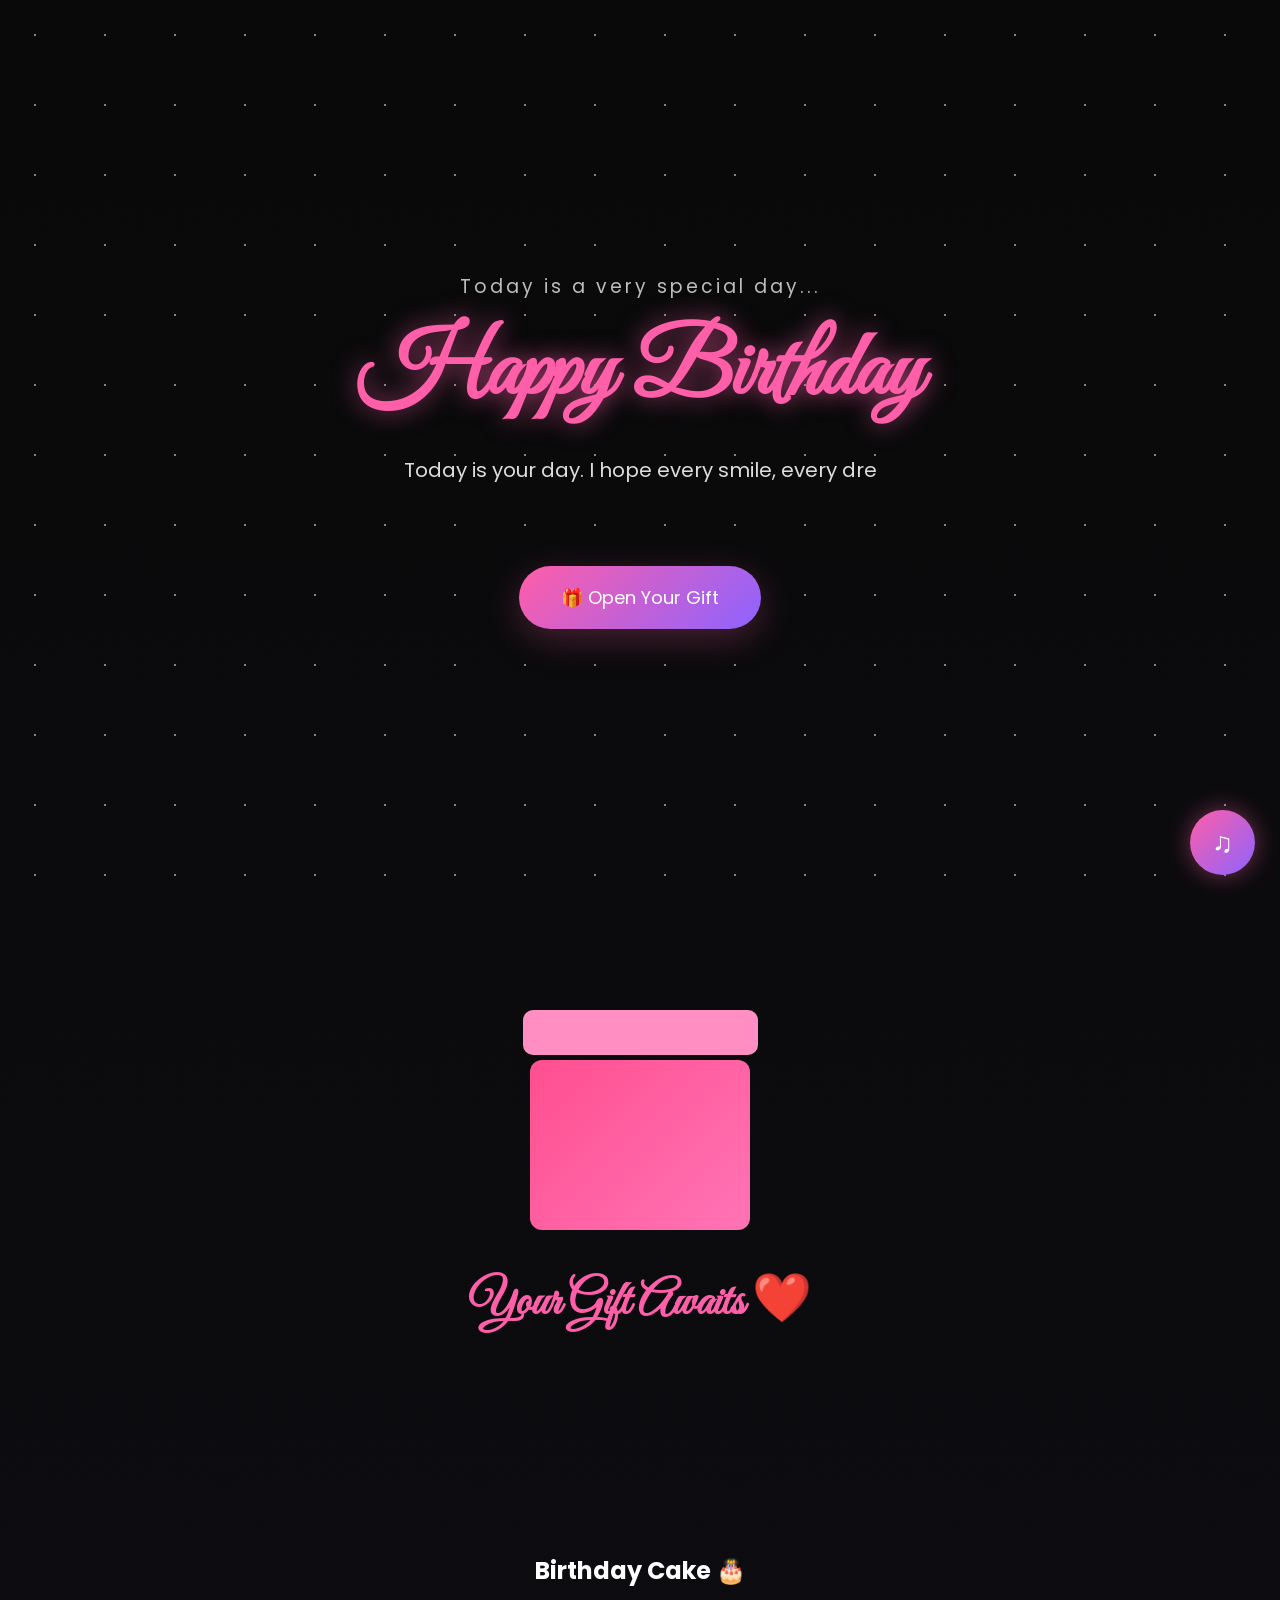
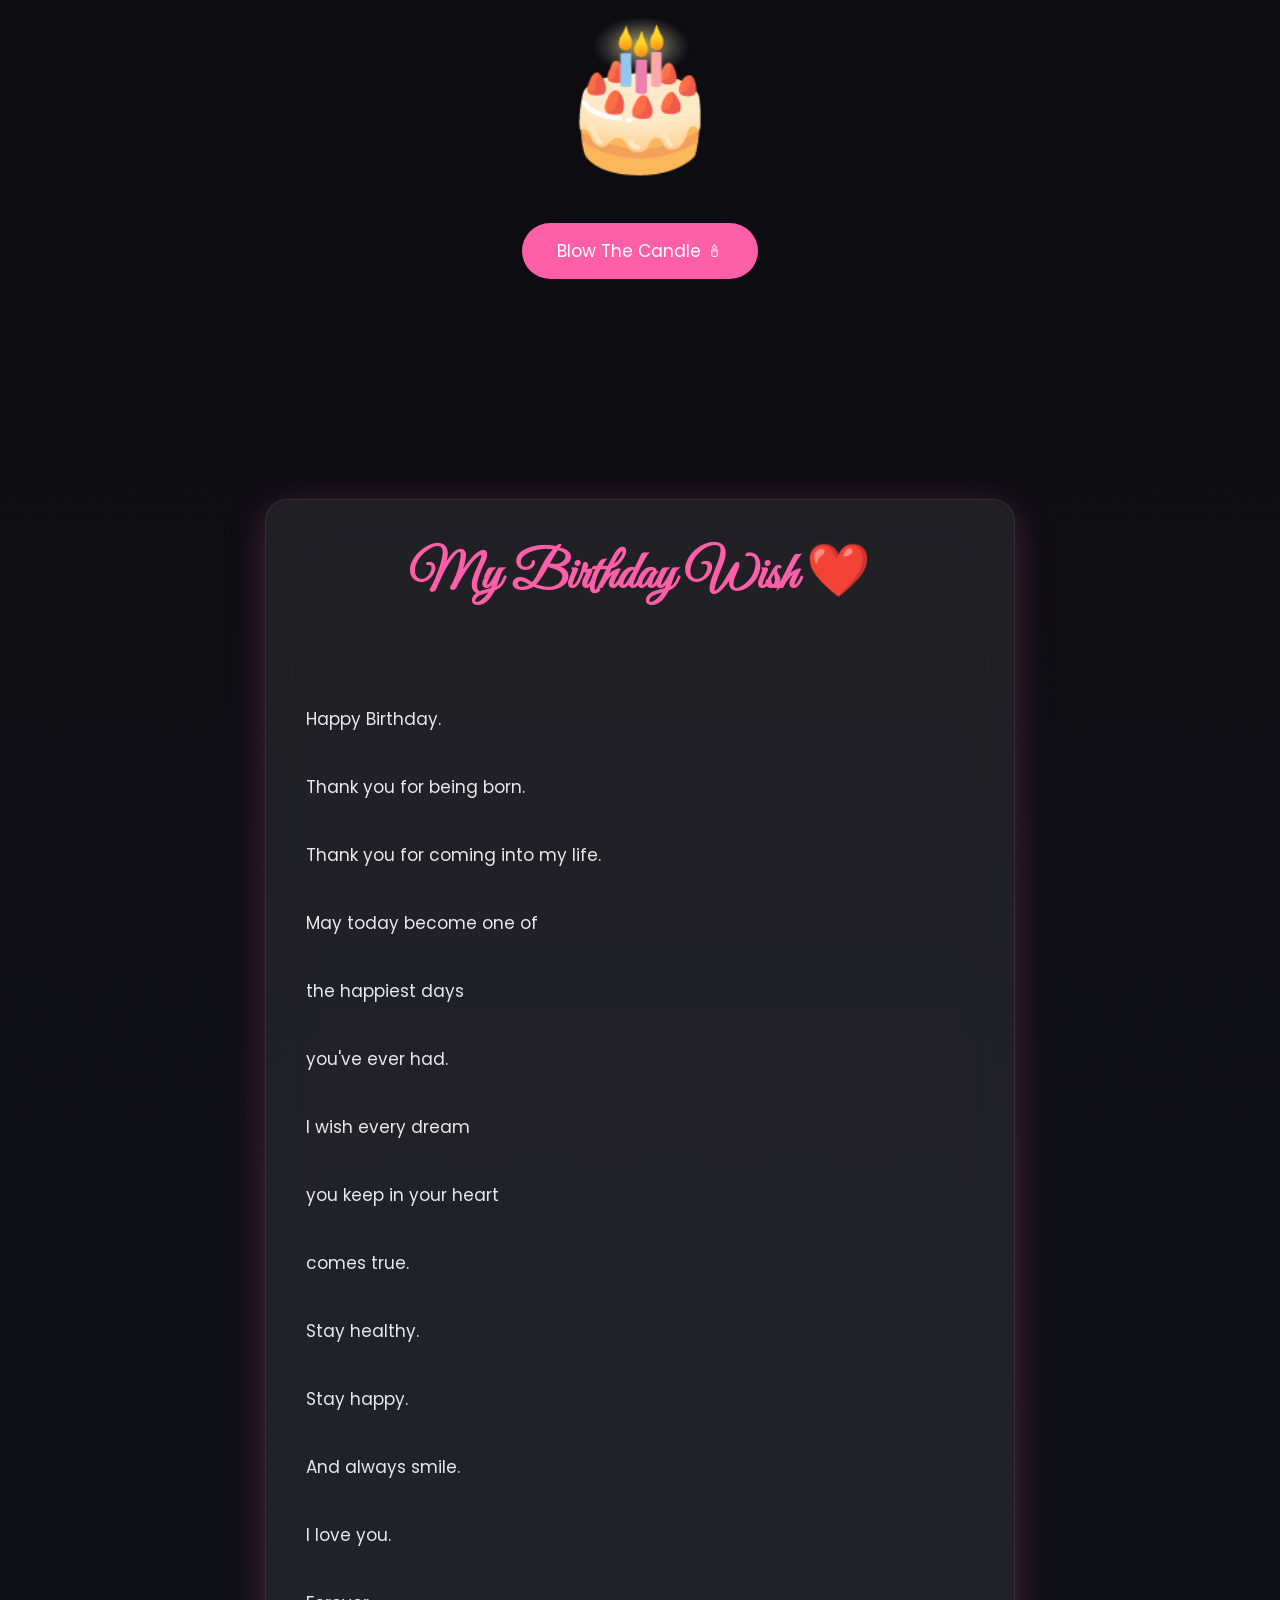
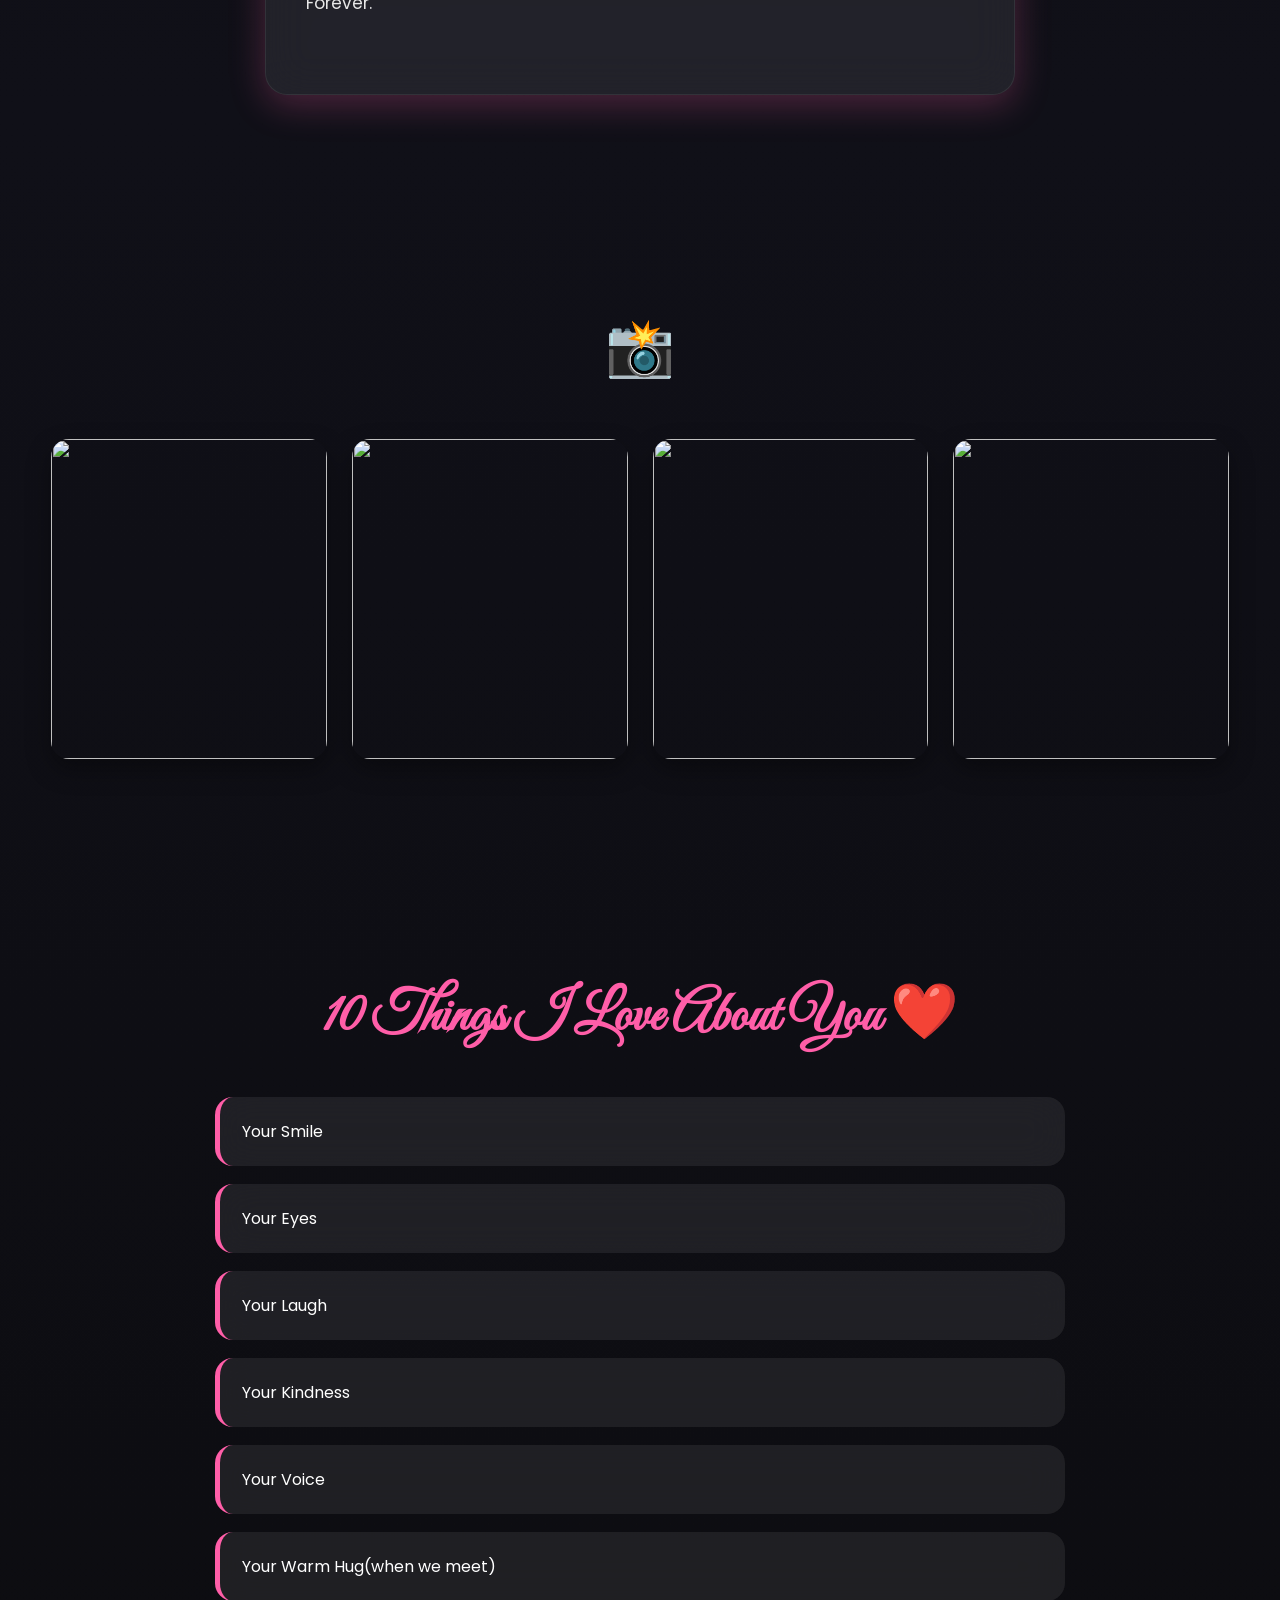
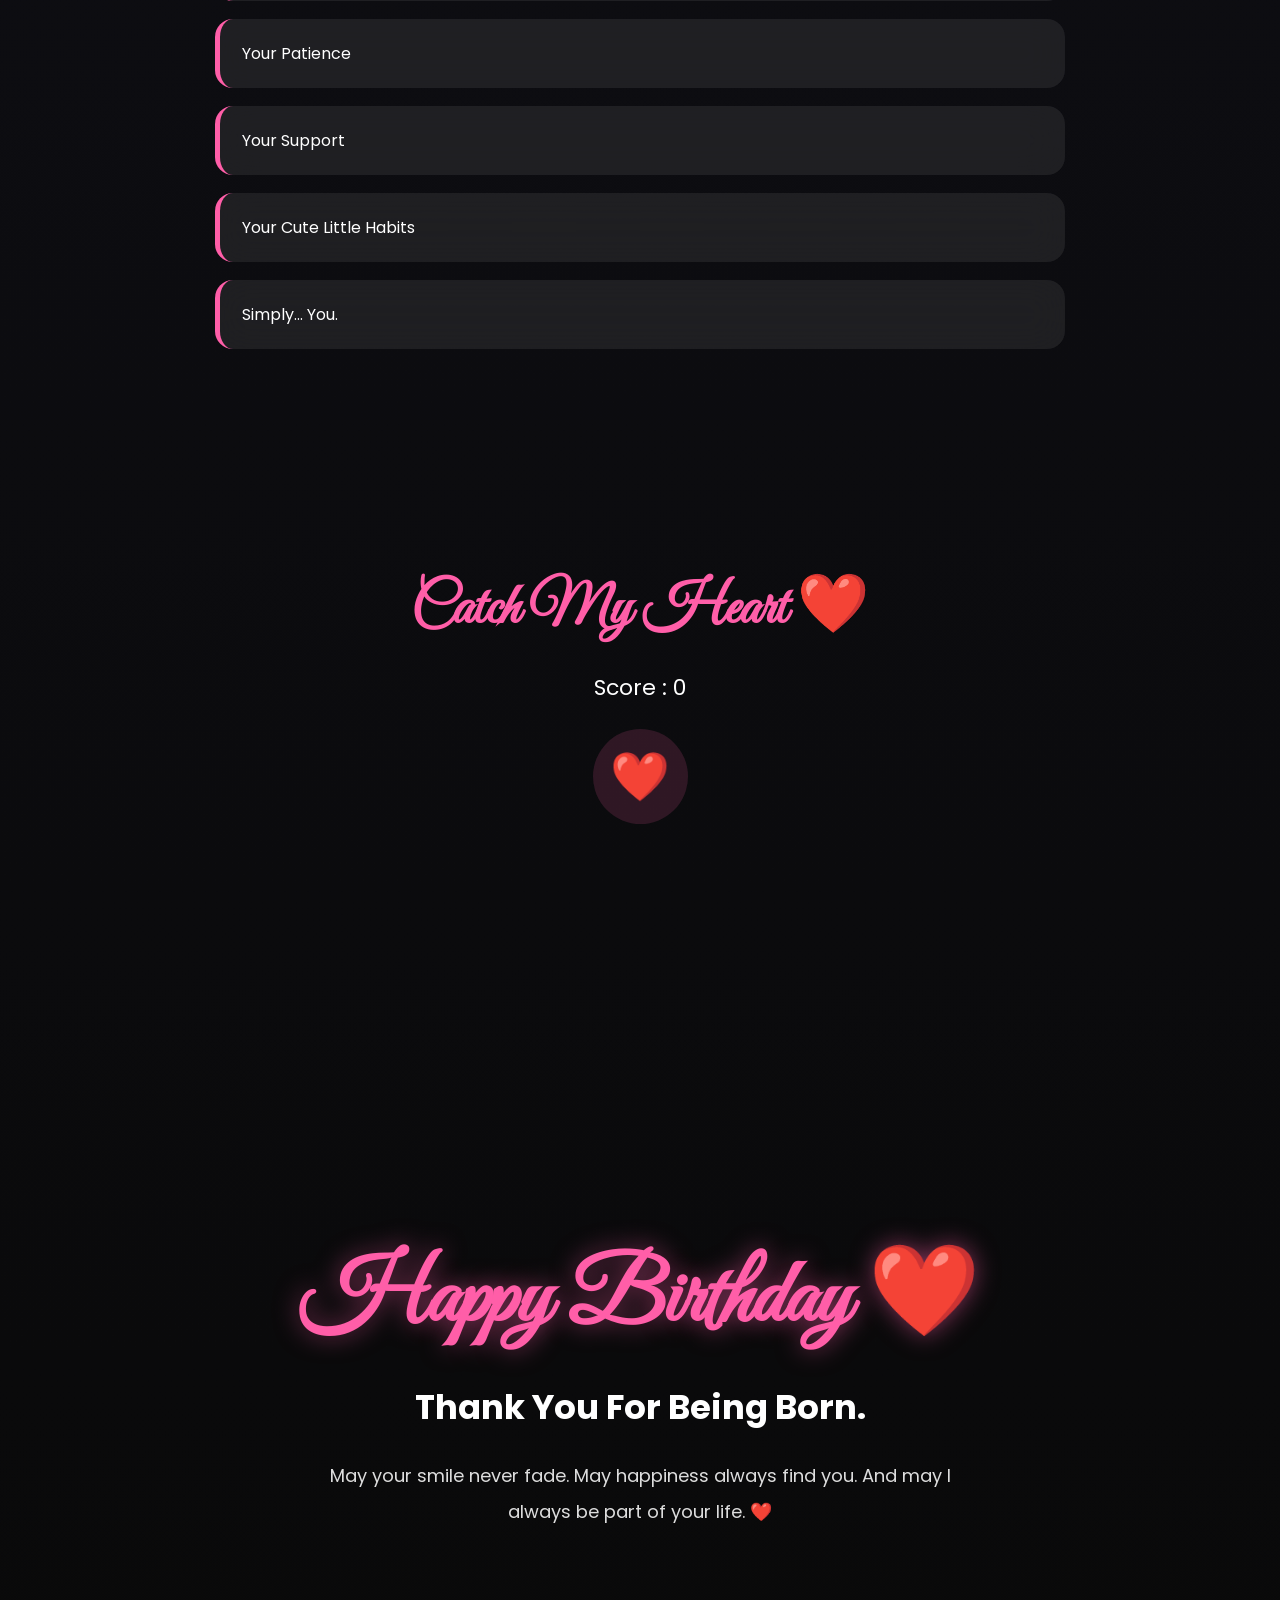
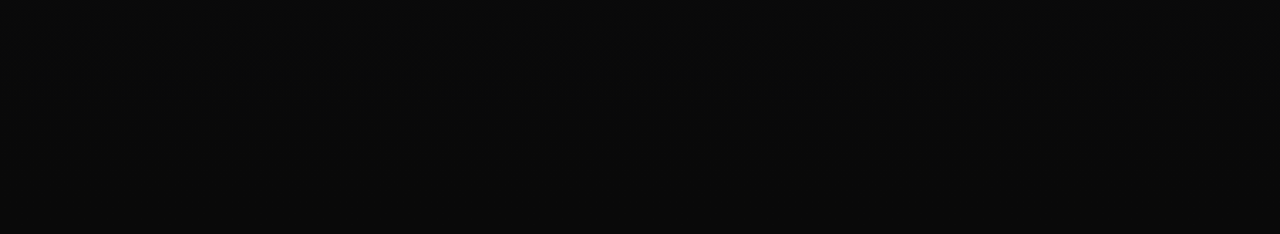
==== index.html @ 8f319706 "Rename index1.html to index.html" ====
<!DOCTYPE html>
<html lang="en">

<head>

<meta charset="UTF-8">

<meta name="viewport" content="width=device-width, initial-scale=1.0">

<title>Happy Birthday ❤️</title>

<link rel="stylesheet" href="style1.css">

<link rel="preconnect" href="https://fonts.googleapis.com">

<link rel="preconnect" href="https://fonts.gstatic.com" crossorigin>

<link href="https://fonts.googleapis.com/css2?family=Great+Vibes&family=Poppins:wght@300;400;500;600;700&display=swap" rel="stylesheet">

</head>

<body>



<!-- LOADER -->

<div id="loader">

<h1>Preparing Your Gift...</h1>

</div>



<!-- STARS -->

<div class="stars"></div>

<div class="shooting-stars"></div>

<div class="hearts"></div>



<!-- INTRO -->

<section class="intro">

<h3>Today is a very special day...</h3>

<h1 id="birthdayName">

Happy Birthday

</h1>

<p id="typing"></p>

<button id="giftBtn">

🎁 Open Your Gift

</button>

</section>



<!-- GIFT -->

<section class="gift fade">

<div class="giftBox">

<div class="lid"></div>

<div class="box"></div>

</div>

<h2>Your Gift Awaits ❤️</h2>

</section>



<!-- CAKE -->

<section class="cake fade">

<h2>Birthday Cake 🎂</h2>

<div class="cakeContainer">

<div id="cake">

🎂

</div>

<button id="blow">

Blow The Candle 🕯

</button>

</div>

</section>



<!-- LETTER -->

<section class="letter fade">

<div class="envelope">

<div class="paper">

<h2>My Birthday Wish ❤️</h2>

<p>

Happy Birthday.

Thank you for being born.

Thank you for coming into my life.

May today become one of

the happiest days

you've ever had.

I wish every dream

you keep in your heart

comes true.

Stay healthy.

Stay happy.

And always smile.

I love you.

Forever.

</p>

</div>

</div>

</section>



<!-- GALLERY -->

<section class="gallery fade">

<h2>📸</h2>

<div class="photos">

<img src="/IMG_20260522_112907_597.jpg">

<img src="/IMG_20260529_203345_180.jpg">

<img src="/IMG_20260615_002845_595.jpg">

<img src="/IMG_20260518_180059.jpg">


</div>

</section>



<!-- REASONS -->

<section class="reasons fade">

<h2>10 Things I Love About You ❤️</h2>

<ul>

<li>Your Smile</li>

<li>Your Eyes</li>

<li>Your Laugh</li>

<li>Your Kindness</li>

<li>Your Voice</li>

<li>Your Warm Hug(when we meet) </li>

<li>Your Patience</li>

<li>Your Support</li>

<li>Your Cute Little Habits</li>

<li>Simply... You.</li>

</ul>

</section>



<!-- GAME -->

<section class="game fade">

<h2>Catch My Heart ❤️</h2>

<p>

Score :

<span id="score">

0

</span>

</p>

<div id="heartGame">

❤️

</div>

</section>



<!-- FINAL -->

<section class="ending">

<h1>

Happy Birthday ❤️

</h1>

<h2>

Thank You For Being Born.

</h2>

<p>

May your smile

never fade.

May happiness

always find you.

And may I

always be

part of your life.

❤️

</p>

</section>



<button id="music">

♫

</button>



<audio id="bgm" loop>

<source src="/yung kai - blue (instrumental).mp3">

</audio>



<canvas id="confetti"></canvas>

<script src="script.js"></script>

</body>

</html>
---- style1.css ----
/* ===================================================
   HAPPY BIRTHDAY WEBSITE
   STYLE.CSS
   PART 1
=================================================== */

/* Google Font */

@import url('https://fonts.googleapis.com/css2?family=Great+Vibes&family=Poppins:wght@300;400;500;600;700&display=swap');


/* Reset */

*{

margin:0;

padding:0;

box-sizing:border-box;

scroll-behavior:smooth;

}


:root{

--bg:#090909;

--bg2:#121212;

--pink:#ff5ea8;

--purple:#8d63ff;

--white:#ffffff;

--text:#d6d6d6;

--glass:rgba(255,255,255,.08);

--shadow:0 10px 35px rgba(255,94,168,.25);

--radius:22px;

}


/* Body */

body{

font-family:"Poppins",sans-serif;

background:linear-gradient(

180deg,

#090909,

#101018,

#090909

);

color:white;

overflow-x:hidden;

}


/* Scroll */

::-webkit-scrollbar{

width:9px;

}

::-webkit-scrollbar-thumb{

background:var(--pink);

border-radius:20px;

}

::-webkit-scrollbar-track{

background:#111;

}


/* Loader */

#loader{

position:fixed;

inset:0;

background:black;

display:flex;

justify-content:center;

align-items:center;

z-index:99999;

transition:.8s;

}

#loader h1{

font-family:"Great Vibes";

font-size:58px;

color:var(--pink);

animation:pulse 1.5s infinite;

}


/* Stars */

.stars{

position:fixed;

inset:0;

z-index:-2;

background-image:

radial-gradient(white 1px,transparent 1px);

background-size:70px 70px;

opacity:.5;

animation:moveStars 40s linear infinite;

}


/* Floating Hearts */

.hearts{

position:fixed;

inset:0;

pointer-events:none;

overflow:hidden;

z-index:-1;

}

.hearts span{

position:absolute;

bottom:-50px;

color:rgba(255,94,168,.35);

animation:floatHeart linear forwards;

}


/* Section */

section{

width:min(1200px,92%);

margin:auto;

padding:110px 0;

}


/* Intro */

.intro{

height:100vh;

display:flex;

flex-direction:column;

justify-content:center;

align-items:center;

text-align:center;

}

.intro h3{

font-weight:400;

color:#bdbdbd;

letter-spacing:3px;

margin-bottom:15px;

}

.intro h1{

font-family:"Great Vibes";

font-size:92px;

color:var(--pink);

text-shadow:0 0 25px rgba(255,94,168,.6);

margin-bottom:20px;

}

#typing{

max-width:650px;

font-size:20px;

line-height:1.9;

min-height:70px;

color:#ddd;

}


/* Button */

button{

border:none;

cursor:pointer;

font-family:"Poppins";

transition:.35s;

}

#giftBtn{

margin-top:45px;

padding:18px 42px;

border-radius:999px;

font-size:18px;

background:linear-gradient(

135deg,

var(--pink),

var(--purple)

);

color:white;

box-shadow:var(--shadow);

}

#giftBtn:hover{

transform:translateY(-5px) scale(1.06);

box-shadow:

0 0 35px rgba(255,94,168,.5);

}


/* Gift */

.gift{

text-align:center;

}

.giftBox{

width:220px;

height:220px;

margin:auto;

position:relative;

animation:giftShake 3s infinite;

}

.box{

width:220px;

height:170px;

background:linear-gradient(

135deg,

#ff4f90,

#ff74b6

);

position:absolute;

bottom:0;

border-radius:12px;

}

.lid{

width:235px;

height:45px;

background:#ff8fc2;

position:absolute;

top:0;

left:-7px;

border-radius:10px;

}

.gift h2{

margin-top:40px;

font-family:"Great Vibes";

font-size:48px;

color:var(--pink);

}


/* Cake */

.cake{

text-align:center;

}

.cakeContainer{

display:flex;

flex-direction:column;

align-items:center;

gap:25px;

}

#cake{

font-size:140px;

animation:bounce 2s infinite;

}

#blow{

padding:15px 35px;

border-radius:50px;

background:var(--pink);

color:white;

font-size:17px;

}

#blow:hover{

transform:scale(1.05);

}


/* Letter */

.envelope{

max-width:750px;

margin:auto;

padding:40px;

border-radius:22px;

background:var(--glass);

backdrop-filter:blur(20px);

border:1px solid rgba(255,255,255,.08);

box-shadow:var(--shadow);

}

.paper h2{

text-align:center;

font-family:"Great Vibes";

font-size:52px;

margin-bottom:25px;

color:var(--pink);

}

.paper p{

white-space:pre-line;

line-height:2;

color:#e8e8e8;

font-size:17px;

}

 /* ===================================================
   STYLE.CSS
   PART 2
=================================================== */


/* ==========================
   Gallery
========================== */

.gallery{

text-align:center;

}

.gallery h2{

font-family:"Great Vibes";

font-size:56px;

margin-bottom:50px;

color:var(--pink);

}

.photos{

display:grid;

grid-template-columns:repeat(auto-fit,minmax(260px,1fr));

gap:25px;

}

.photos img{

width:100%;

height:320px;

object-fit:cover;

border-radius:18px;

cursor:pointer;

transition:.45s;

box-shadow:0 10px 25px rgba(0,0,0,.35);

}

.photos img:hover{

transform:scale(1.05);

box-shadow:0 0 35px rgba(255,94,168,.45);

}


/* ==========================
   Reasons
========================== */

.reasons h2{

font-family:"Great Vibes";

font-size:55px;

text-align:center;

margin-bottom:45px;

color:var(--pink);

}

.reasons ul{

list-style:none;

max-width:850px;

margin:auto;

display:grid;

gap:18px;

}

.reasons li{

padding:22px;

border-radius:18px;

background:var(--glass);

backdrop-filter:blur(18px);

border-left:5px solid var(--pink);

transition:.35s;

}

.reasons li:hover{

transform:translateX(10px);

box-shadow:0 0 25px rgba(255,94,168,.35);

}


/* ==========================
   Mini Game
========================== */

.game{

text-align:center;

}

.game h2{

font-family:"Great Vibes";

font-size:58px;

color:var(--pink);

margin-bottom:25px;

}

.game p{

font-size:22px;

margin-bottom:25px;

}

#heartGame{

width:95px;

height:95px;

margin:auto;

display:flex;

align-items:center;

justify-content:center;

font-size:48px;

border-radius:50%;

background:rgba(255,94,168,.15);

cursor:pointer;

transition:.35s;

animation:heartbeat 1.3s infinite;

}

#heartGame:hover{

transform:scale(1.15);

}


/* ==========================
   Ending
========================== */

.ending{

min-height:100vh;

display:flex;

flex-direction:column;

justify-content:center;

align-items:center;

text-align:center;

}

.ending h1{

font-family:"Great Vibes";

font-size:90px;

color:var(--pink);

margin-bottom:25px;

text-shadow:0 0 25px rgba(255,94,168,.5);

}

.ending h2{

font-size:34px;

margin-bottom:25px;

}

.ending p{

max-width:650px;

line-height:2;

color:#ddd;

font-size:18px;

}


/* ==========================
   Music Button
========================== */

#music{

position:fixed;

right:25px;

bottom:25px;

width:65px;

height:65px;

border-radius:50%;

background:linear-gradient(

135deg,

var(--pink),

var(--purple)

);

color:white;

font-size:28px;

box-shadow:0 0 25px rgba(255,94,168,.45);

z-index:999;

}

#music:hover{

transform:rotate(180deg) scale(1.1);

}


/* ==========================
   Fade
========================== */

.fade{

opacity:0;

transform:translateY(80px);

transition:1s;

}

.fade.show{

opacity:1;

transform:translateY(0);

}


/* ==========================
   Shooting Stars
========================== */

.shooting-stars{

position:fixed;

inset:0;

overflow:hidden;

pointer-events:none;

z-index:-1;

}


/* ==========================
   Canvas
========================== */

#confetti{

position:fixed;

inset:0;

pointer-events:none;

z-index:9999;

}


/* ==========================
   Pulse
========================== */

@keyframes pulse{

0%{

transform:scale(1);

}

50%{

transform:scale(1.08);

}

100%{

transform:scale(1);

}

}


/* ==========================
   Floating Heart
========================== */

@keyframes floatHeart{

0%{

transform:translateY(120vh) scale(.6);

opacity:0;

}

20%{

opacity:1;

}

100%{

transform:translateY(-120vh) scale(1.4);

opacity:0;

}

}


/* ==========================
   Heart Beat
========================== */

@keyframes heartbeat{

0%{

transform:scale(1);

}

20%{

transform:scale(1.2);

}

40%{

transform:scale(.95);

}

60%{

transform:scale(1.2);

}

100%{

transform:scale(1);

}

}


/* ==========================
   Gift Shake
========================== */

@keyframes giftShake{

0%{

transform:rotate(0deg);

}

20%{

transform:rotate(4deg);

}

40%{

transform:rotate(-4deg);

}

60%{

transform:rotate(3deg);

}

80%{

transform:rotate(-3deg);

}

100%{

transform:rotate(0deg);

}

}


/* ==========================
   Cake Bounce
========================== */

@keyframes bounce{

0%{

transform:translateY(0);

}

50%{

transform:translateY(-15px);

}

100%{

transform:translateY(0);

}

}


 /* ==========================
   Move Stars
========================== */

@keyframes moveStars{

    from{
        background-position:0 0;
    }

    to{
        background-position:0 800px;
    }

}

/* ==========================
   Hover Glow
========================== */

button:hover,
.photos img:hover,
#heartGame:hover,
.giftBox:hover{

filter:brightness(1.05);

}


/* ==========================
   Fade Transition
========================== */

section{

transition:1s ease;

}


/* ==========================
   Balloon Decoration
========================== */

.balloon{

position:absolute;

width:60px;

height:80px;

border-radius:50%;

animation:balloonFloat linear infinite;

opacity:.85;

}

.balloon::after{

content:"";

position:absolute;

width:2px;

height:80px;

background:white;

left:50%;

top:80px;

transform:translateX(-50%);

}

.red{

background:#ff5e8a;

}

.blue{

background:#6bbdff;

}

.yellow{

background:#ffd166;

}

.purple{

background:#a56eff;

}


/* ==========================
   Fireworks Background
========================== */

.firework{

position:absolute;

width:6px;

height:6px;

border-radius:50%;

background:white;

animation:explode 1s ease-out forwards;

}


/* ==========================
   Animation
========================== */

@keyframes balloonFloat{

0%{

transform:translateY(120vh);

opacity:0;

}

10%{

opacity:1;

}

100%{

transform:translateY(-130vh);

opacity:0;

}

}


@keyframes explode{

0%{

transform:scale(.2);

opacity:1;

}

100%{

transform:scale(20);

opacity:0;

}

}


/* ==========================
   Responsive
========================== */

@media(max-width:992px){

.intro h1{

font-size:70px;

}

.gallery h2,
.reasons h2,
.game h2{

font-size:48px;

}

.photos{

grid-template-columns:repeat(2,1fr);

}

.photos img{

height:250px;

}

.ending h1{

font-size:65px;

}

}


@media(max-width:768px){

section{

padding:90px 0;

}

.intro{

padding:25px;

}

.intro h1{

font-size:52px;

}

.intro h3{

font-size:15px;

}

#typing{

font-size:16px;

}

.giftBox{

transform:scale(.9);

}

.photos{

grid-template-columns:1fr;

}

.photos img{

height:260px;

}

.envelope{

padding:25px;

}

.paper h2{

font-size:42px;

}

.paper p{

font-size:15px;

line-height:1.9;

}

.reasons li{

padding:18px;

}

.ending h1{

font-size:48px;

}

.ending h2{

font-size:24px;

}

.ending p{

font-size:16px;

}

#music{

width:55px;

height:55px;

font-size:22px;

right:15px;

bottom:15px;

}

}


@media(max-width:480px){

.intro h1{

font-size:42px;

}

#giftBtn{

width:100%;

padding:16px;

}

.gift h2{

font-size:36px;

}

.gallery h2,

.reasons h2,

.game h2{

font-size:38px;

}

#cake{

font-size:100px;

}

#heartGame{

width:75px;

height:75px;

font-size:38px;

}

}


/* ==========================
   Selection
========================== */

::selection{

background:var(--pink);

color:white;

}


/* ==========================
   Smooth Image Loading
========================== */

img{

display:block;

max-width:100%;

}


/* ==========================
   END OF STYLE.CSS ❤️
========================== */
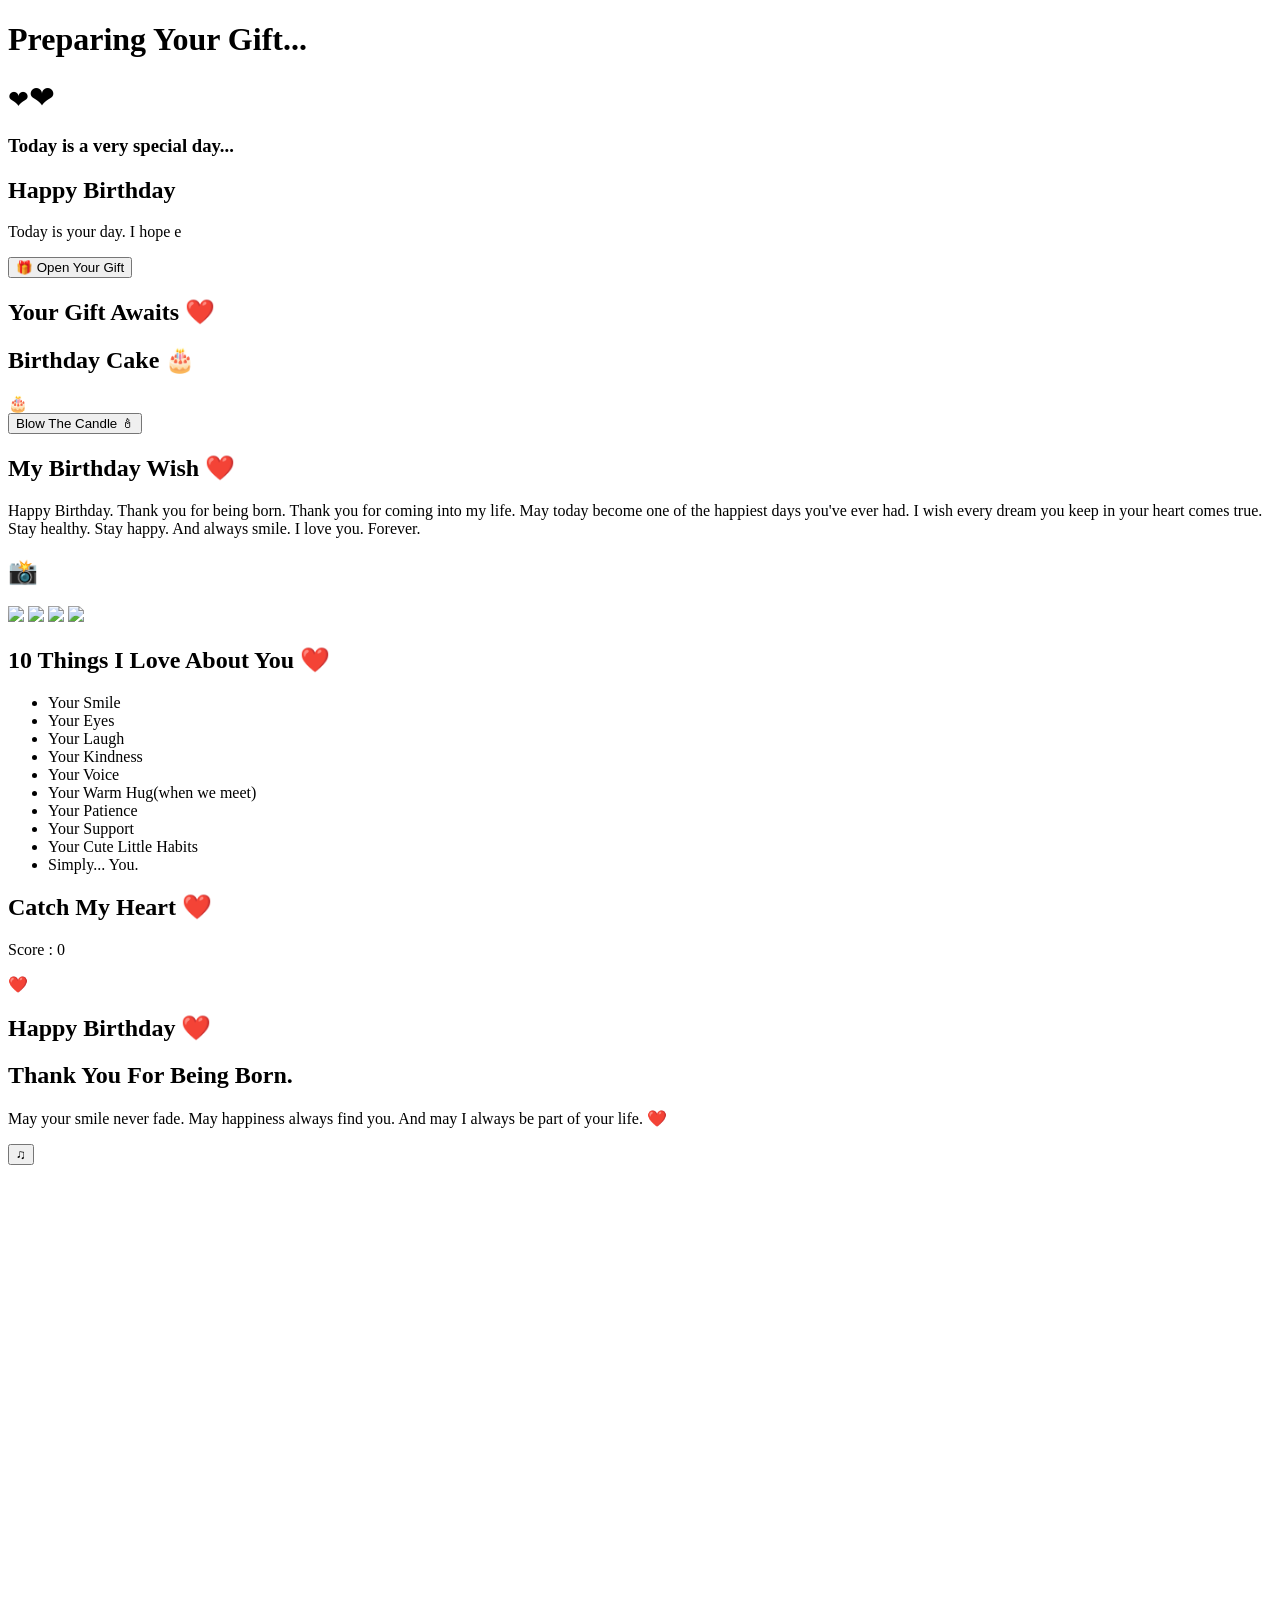
==== commit 71b563e2: "Update index.html" ====
--- a/index.html
+++ b/index.html
@@ -9,7 +9,7 @@
 
 <title>Happy Birthday ❤️</title>
 
-<link rel="stylesheet" href="style1.css">
+<link rel="stylesheet" href="style.css">
 
 <link rel="preconnect" href="https://fonts.googleapis.com">
 
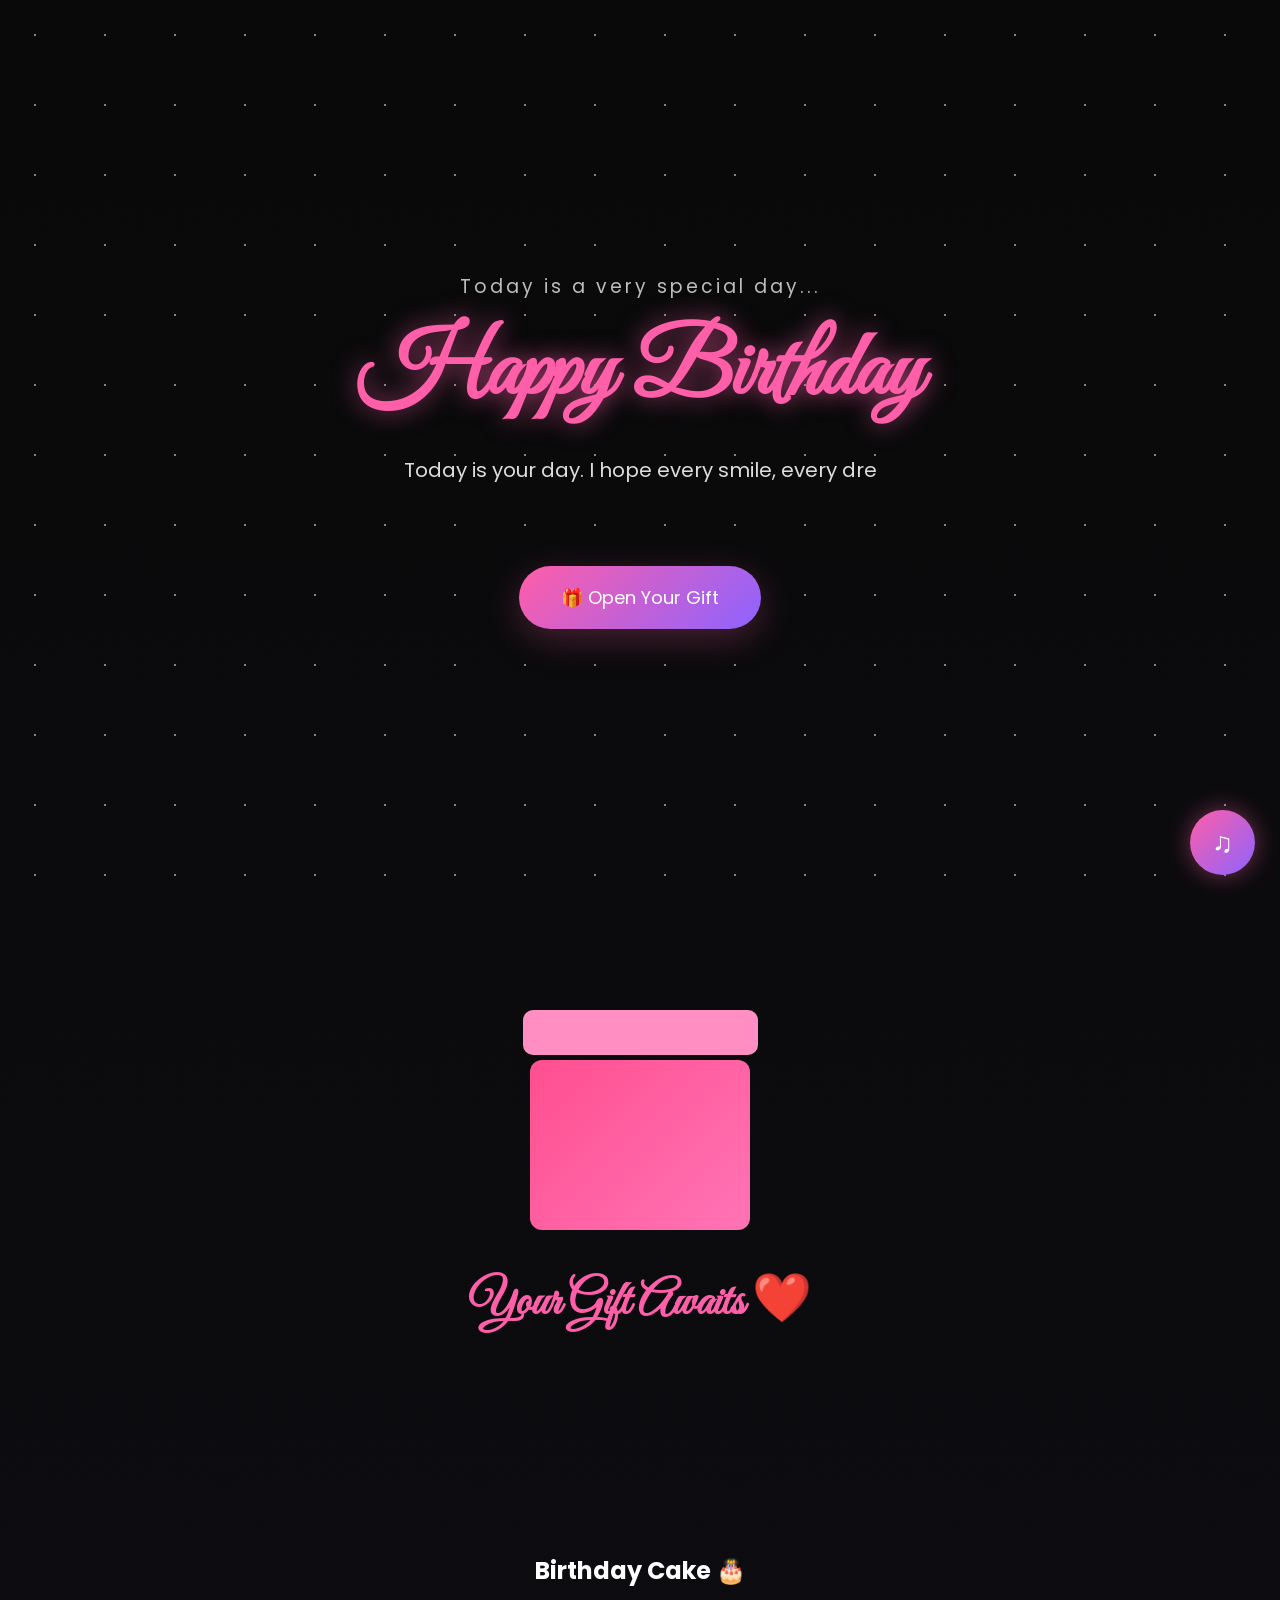
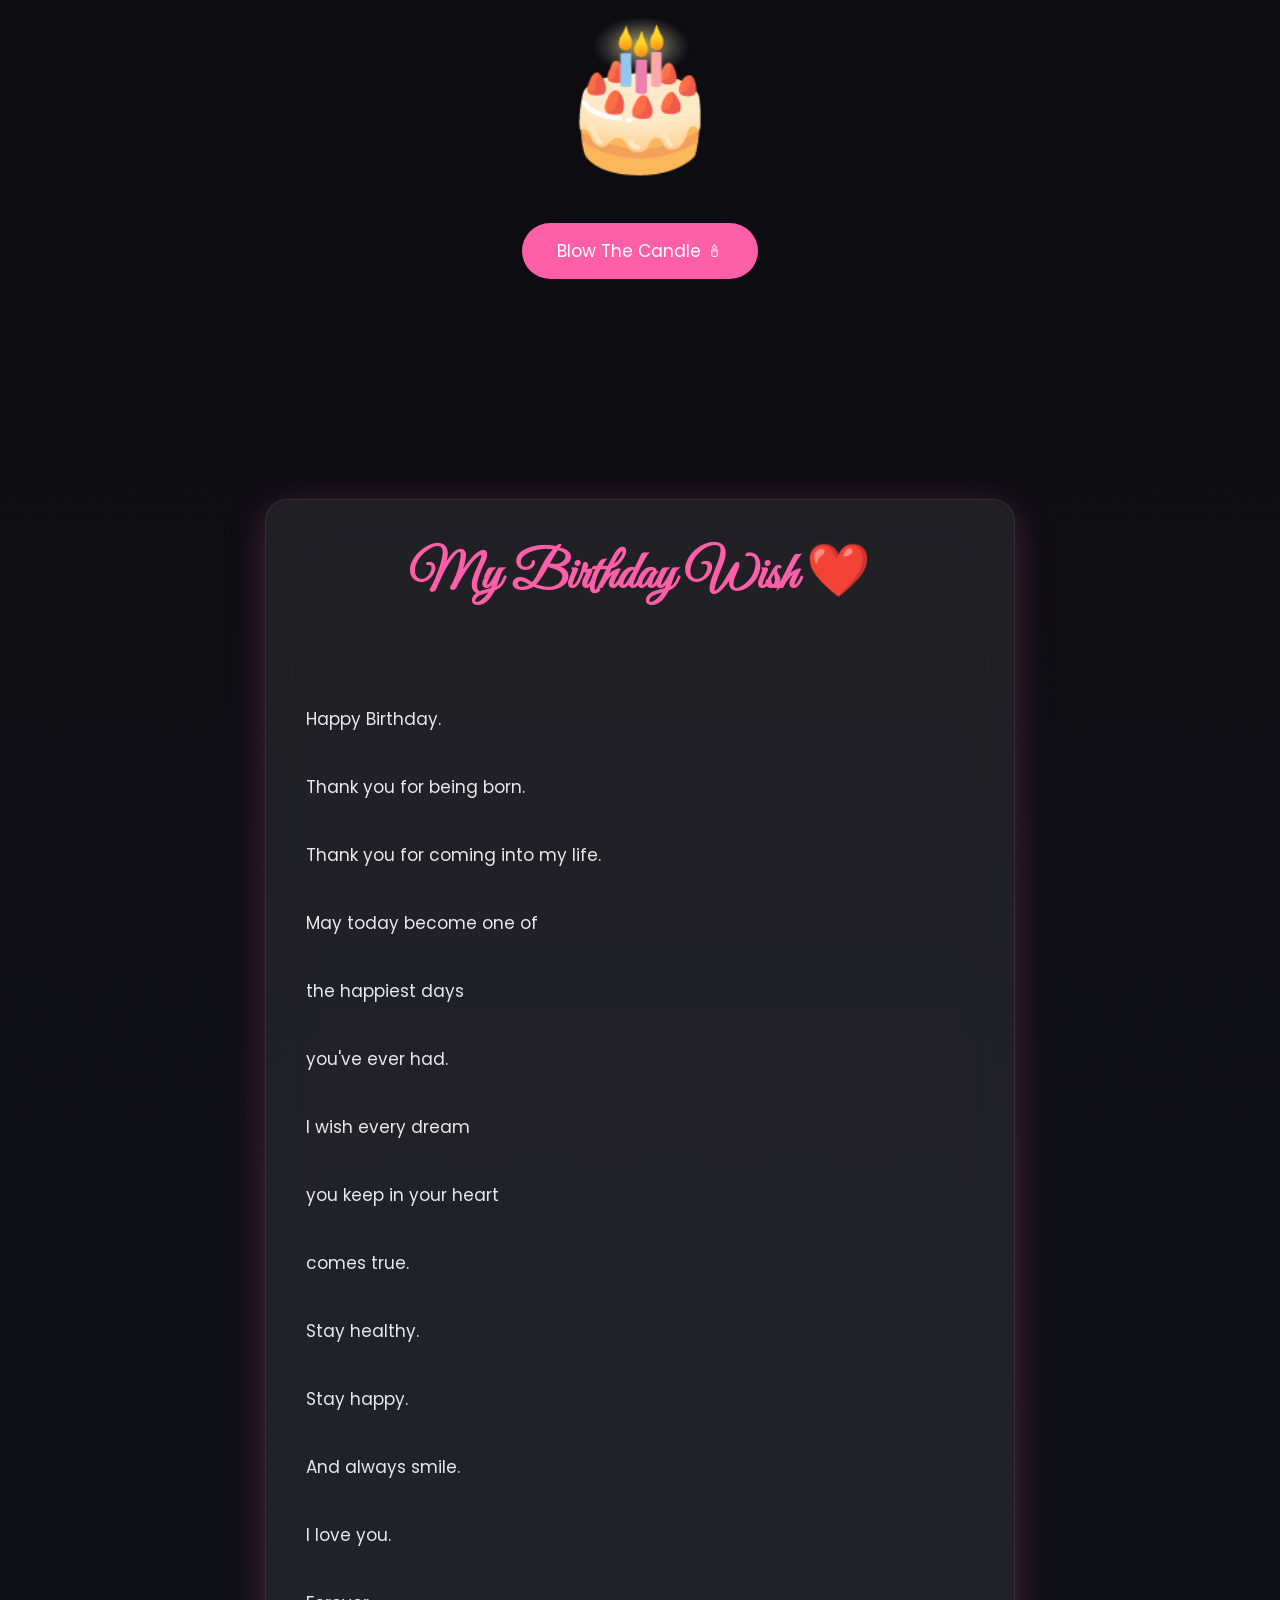
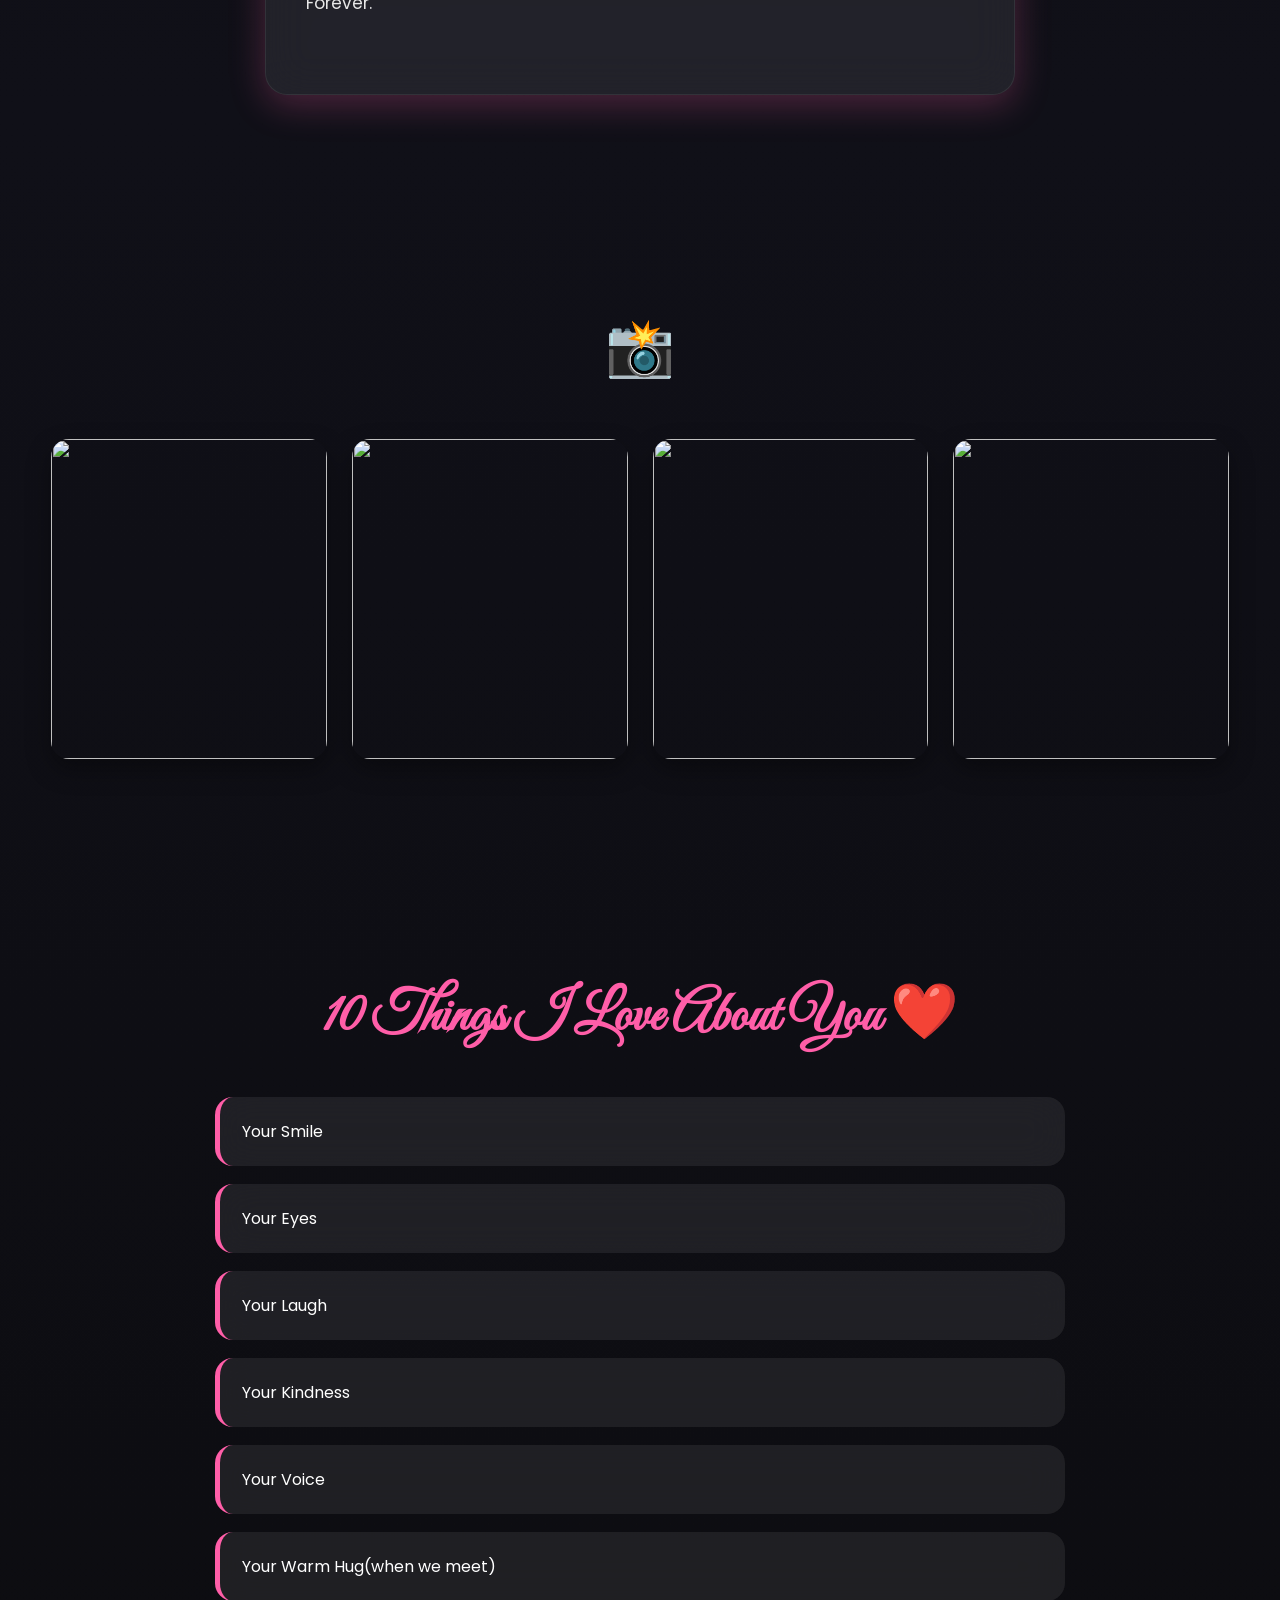
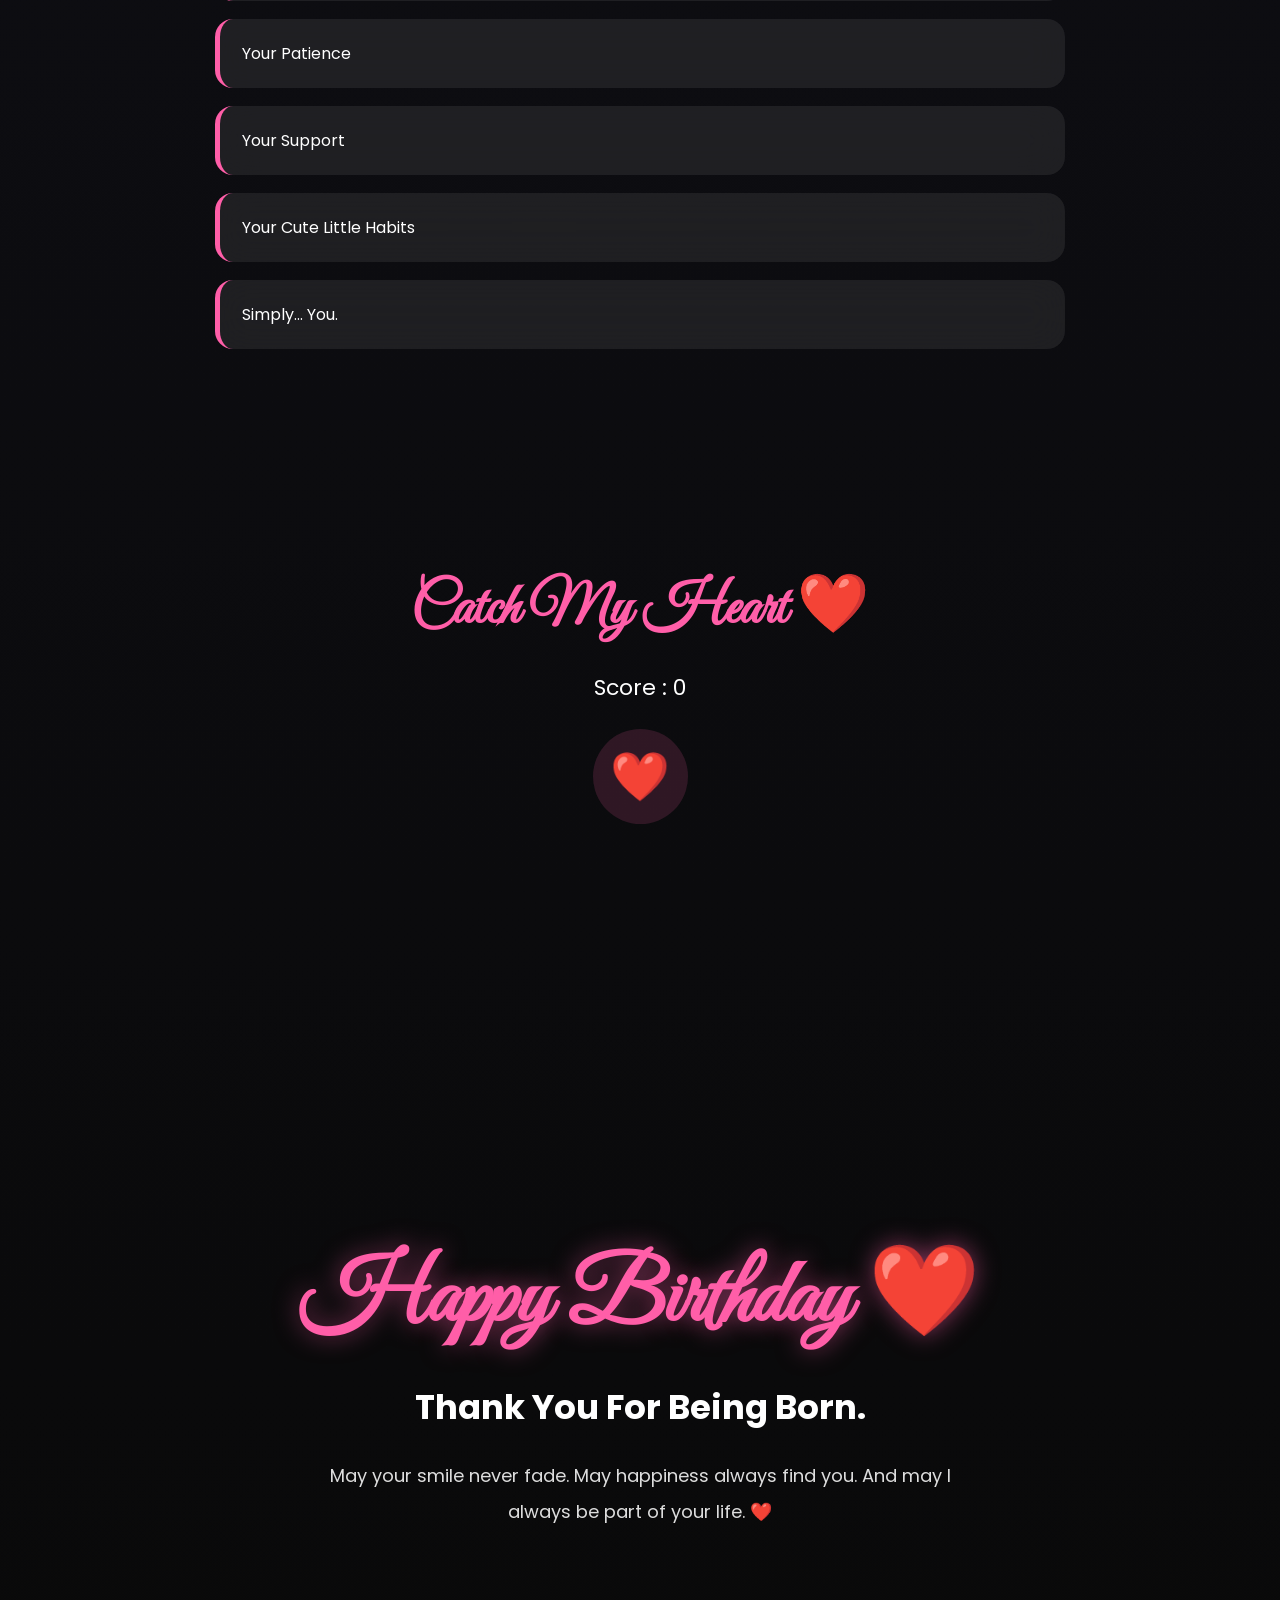
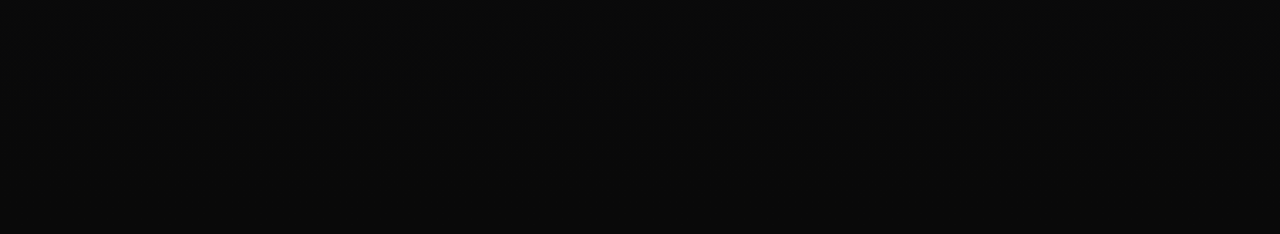
==== commit b9be4b42: "Update index.html" ====
--- a/index.html
+++ b/index.html
@@ -169,13 +169,13 @@
 
 <div class="photos">
 
-<img src="/IMG_20260522_112907_597.jpg">
-
-<img src="/IMG_20260529_203345_180.jpg">
-
-<img src="/IMG_20260615_002845_595.jpg">
-
-<img src="/IMG_20260518_180059.jpg">
+<img src="IMG_20260522_112907_597.jpg">
+
+<img src="IMG_20260529_203345_180.jpg">
+
+<img src="IMG_20260615_002845_595.jpg">
+
+<img src="IMG_20260518_180059.jpg">
 
 
 </div>
--- a/style.css
+++ b/style.css
@@ -0,0 +1,1407 @@
+/* ===================================================
+   HAPPY BIRTHDAY WEBSITE
+   STYLE.CSS
+   PART 1
+=================================================== */
+
+/* Google Font */
+
+@import url('https://fonts.googleapis.com/css2?family=Great+Vibes&family=Poppins:wght@300;400;500;600;700&display=swap');
+
+
+/* Reset */
+
+*{
+
+margin:0;
+
+padding:0;
+
+box-sizing:border-box;
+
+scroll-behavior:smooth;
+
+}
+
+
+:root{
+
+--bg:#090909;
+
+--bg2:#121212;
+
+--pink:#ff5ea8;
+
+--purple:#8d63ff;
+
+--white:#ffffff;
+
+--text:#d6d6d6;
+
+--glass:rgba(255,255,255,.08);
+
+--shadow:0 10px 35px rgba(255,94,168,.25);
+
+--radius:22px;
+
+}
+
+
+/* Body */
+
+body{
+
+font-family:"Poppins",sans-serif;
+
+background:linear-gradient(
+
+180deg,
+
+#090909,
+
+#101018,
+
+#090909
+
+);
+
+color:white;
+
+overflow-x:hidden;
+
+}
+
+
+/* Scroll */
+
+::-webkit-scrollbar{
+
+width:9px;
+
+}
+
+::-webkit-scrollbar-thumb{
+
+background:var(--pink);
+
+border-radius:20px;
+
+}
+
+::-webkit-scrollbar-track{
+
+background:#111;
+
+}
+
+
+/* Loader */
+
+#loader{
+
+position:fixed;
+
+inset:0;
+
+background:black;
+
+display:flex;
+
+justify-content:center;
+
+align-items:center;
+
+z-index:99999;
+
+transition:.8s;
+
+}
+
+#loader h1{
+
+font-family:"Great Vibes";
+
+font-size:58px;
+
+color:var(--pink);
+
+animation:pulse 1.5s infinite;
+
+}
+
+
+/* Stars */
+
+.stars{
+
+position:fixed;
+
+inset:0;
+
+z-index:-2;
+
+background-image:
+
+radial-gradient(white 1px,transparent 1px);
+
+background-size:70px 70px;
+
+opacity:.5;
+
+animation:moveStars 40s linear infinite;
+
+}
+
+
+/* Floating Hearts */
+
+.hearts{
+
+position:fixed;
+
+inset:0;
+
+pointer-events:none;
+
+overflow:hidden;
+
+z-index:-1;
+
+}
+
+.hearts span{
+
+position:absolute;
+
+bottom:-50px;
+
+color:rgba(255,94,168,.35);
+
+animation:floatHeart linear forwards;
+
+}
+
+
+/* Section */
+
+section{
+
+width:min(1200px,92%);
+
+margin:auto;
+
+padding:110px 0;
+
+}
+
+
+/* Intro */
+
+.intro{
+
+height:100vh;
+
+display:flex;
+
+flex-direction:column;
+
+justify-content:center;
+
+align-items:center;
+
+text-align:center;
+
+}
+
+.intro h3{
+
+font-weight:400;
+
+color:#bdbdbd;
+
+letter-spacing:3px;
+
+margin-bottom:15px;
+
+}
+
+.intro h1{
+
+font-family:"Great Vibes";
+
+font-size:92px;
+
+color:var(--pink);
+
+text-shadow:0 0 25px rgba(255,94,168,.6);
+
+margin-bottom:20px;
+
+}
+
+#typing{
+
+max-width:650px;
+
+font-size:20px;
+
+line-height:1.9;
+
+min-height:70px;
+
+color:#ddd;
+
+}
+
+
+/* Button */
+
+button{
+
+border:none;
+
+cursor:pointer;
+
+font-family:"Poppins";
+
+transition:.35s;
+
+}
+
+#giftBtn{
+
+margin-top:45px;
+
+padding:18px 42px;
+
+border-radius:999px;
+
+font-size:18px;
+
+background:linear-gradient(
+
+135deg,
+
+var(--pink),
+
+var(--purple)
+
+);
+
+color:white;
+
+box-shadow:var(--shadow);
+
+}
+
+#giftBtn:hover{
+
+transform:translateY(-5px) scale(1.06);
+
+box-shadow:
+
+0 0 35px rgba(255,94,168,.5);
+
+}
+
+
+/* Gift */
+
+.gift{
+
+text-align:center;
+
+}
+
+.giftBox{
+
+width:220px;
+
+height:220px;
+
+margin:auto;
+
+position:relative;
+
+animation:giftShake 3s infinite;
+
+}
+
+.box{
+
+width:220px;
+
+height:170px;
+
+background:linear-gradient(
+
+135deg,
+
+#ff4f90,
+
+#ff74b6
+
+);
+
+position:absolute;
+
+bottom:0;
+
+border-radius:12px;
+
+}
+
+.lid{
+
+width:235px;
+
+height:45px;
+
+background:#ff8fc2;
+
+position:absolute;
+
+top:0;
+
+left:-7px;
+
+border-radius:10px;
+
+}
+
+.gift h2{
+
+margin-top:40px;
+
+font-family:"Great Vibes";
+
+font-size:48px;
+
+color:var(--pink);
+
+}
+
+
+/* Cake */
+
+.cake{
+
+text-align:center;
+
+}
+
+.cakeContainer{
+
+display:flex;
+
+flex-direction:column;
+
+align-items:center;
+
+gap:25px;
+
+}
+
+#cake{
+
+font-size:140px;
+
+animation:bounce 2s infinite;
+
+}
+
+#blow{
+
+padding:15px 35px;
+
+border-radius:50px;
+
+background:var(--pink);
+
+color:white;
+
+font-size:17px;
+
+}
+
+#blow:hover{
+
+transform:scale(1.05);
+
+}
+
+
+/* Letter */
+
+.envelope{
+
+max-width:750px;
+
+margin:auto;
+
+padding:40px;
+
+border-radius:22px;
+
+background:var(--glass);
+
+backdrop-filter:blur(20px);
+
+border:1px solid rgba(255,255,255,.08);
+
+box-shadow:var(--shadow);
+
+}
+
+.paper h2{
+
+text-align:center;
+
+font-family:"Great Vibes";
+
+font-size:52px;
+
+margin-bottom:25px;
+
+color:var(--pink);
+
+}
+
+.paper p{
+
+white-space:pre-line;
+
+line-height:2;
+
+color:#e8e8e8;
+
+font-size:17px;
+
+}
+
+ /* ===================================================
+   STYLE.CSS
+   PART 2
+=================================================== */
+
+
+/* ==========================
+   Gallery
+========================== */
+
+.gallery{
+
+text-align:center;
+
+}
+
+.gallery h2{
+
+font-family:"Great Vibes";
+
+font-size:56px;
+
+margin-bottom:50px;
+
+color:var(--pink);
+
+}
+
+.photos{
+
+display:grid;
+
+grid-template-columns:repeat(auto-fit,minmax(260px,1fr));
+
+gap:25px;
+
+}
+
+.photos img{
+
+width:100%;
+
+height:320px;
+
+object-fit:cover;
+
+border-radius:18px;
+
+cursor:pointer;
+
+transition:.45s;
+
+box-shadow:0 10px 25px rgba(0,0,0,.35);
+
+}
+
+.photos img:hover{
+
+transform:scale(1.05);
+
+box-shadow:0 0 35px rgba(255,94,168,.45);
+
+}
+
+
+/* ==========================
+   Reasons
+========================== */
+
+.reasons h2{
+
+font-family:"Great Vibes";
+
+font-size:55px;
+
+text-align:center;
+
+margin-bottom:45px;
+
+color:var(--pink);
+
+}
+
+.reasons ul{
+
+list-style:none;
+
+max-width:850px;
+
+margin:auto;
+
+display:grid;
+
+gap:18px;
+
+}
+
+.reasons li{
+
+padding:22px;
+
+border-radius:18px;
+
+background:var(--glass);
+
+backdrop-filter:blur(18px);
+
+border-left:5px solid var(--pink);
+
+transition:.35s;
+
+}
+
+.reasons li:hover{
+
+transform:translateX(10px);
+
+box-shadow:0 0 25px rgba(255,94,168,.35);
+
+}
+
+
+/* ==========================
+   Mini Game
+========================== */
+
+.game{
+
+text-align:center;
+
+}
+
+.game h2{
+
+font-family:"Great Vibes";
+
+font-size:58px;
+
+color:var(--pink);
+
+margin-bottom:25px;
+
+}
+
+.game p{
+
+font-size:22px;
+
+margin-bottom:25px;
+
+}
+
+#heartGame{
+
+width:95px;
+
+height:95px;
+
+margin:auto;
+
+display:flex;
+
+align-items:center;
+
+justify-content:center;
+
+font-size:48px;
+
+border-radius:50%;
+
+background:rgba(255,94,168,.15);
+
+cursor:pointer;
+
+transition:.35s;
+
+animation:heartbeat 1.3s infinite;
+
+}
+
+#heartGame:hover{
+
+transform:scale(1.15);
+
+}
+
+
+/* ==========================
+   Ending
+========================== */
+
+.ending{
+
+min-height:100vh;
+
+display:flex;
+
+flex-direction:column;
+
+justify-content:center;
+
+align-items:center;
+
+text-align:center;
+
+}
+
+.ending h1{
+
+font-family:"Great Vibes";
+
+font-size:90px;
+
+color:var(--pink);
+
+margin-bottom:25px;
+
+text-shadow:0 0 25px rgba(255,94,168,.5);
+
+}
+
+.ending h2{
+
+font-size:34px;
+
+margin-bottom:25px;
+
+}
+
+.ending p{
+
+max-width:650px;
+
+line-height:2;
+
+color:#ddd;
+
+font-size:18px;
+
+}
+
+
+/* ==========================
+   Music Button
+========================== */
+
+#music{
+
+position:fixed;
+
+right:25px;
+
+bottom:25px;
+
+width:65px;
+
+height:65px;
+
+border-radius:50%;
+
+background:linear-gradient(
+
+135deg,
+
+var(--pink),
+
+var(--purple)
+
+);
+
+color:white;
+
+font-size:28px;
+
+box-shadow:0 0 25px rgba(255,94,168,.45);
+
+z-index:999;
+
+}
+
+#music:hover{
+
+transform:rotate(180deg) scale(1.1);
+
+}
+
+
+/* ==========================
+   Fade
+========================== */
+
+.fade{
+
+opacity:0;
+
+transform:translateY(80px);
+
+transition:1s;
+
+}
+
+.fade.show{
+
+opacity:1;
+
+transform:translateY(0);
+
+}
+
+
+/* ==========================
+   Shooting Stars
+========================== */
+
+.shooting-stars{
+
+position:fixed;
+
+inset:0;
+
+overflow:hidden;
+
+pointer-events:none;
+
+z-index:-1;
+
+}
+
+
+/* ==========================
+   Canvas
+========================== */
+
+#confetti{
+
+position:fixed;
+
+inset:0;
+
+pointer-events:none;
+
+z-index:9999;
+
+}
+
+
+/* ==========================
+   Pulse
+========================== */
+
+@keyframes pulse{
+
+0%{
+
+transform:scale(1);
+
+}
+
+50%{
+
+transform:scale(1.08);
+
+}
+
+100%{
+
+transform:scale(1);
+
+}
+
+}
+
+
+/* ==========================
+   Floating Heart
+========================== */
+
+@keyframes floatHeart{
+
+0%{
+
+transform:translateY(120vh) scale(.6);
+
+opacity:0;
+
+}
+
+20%{
+
+opacity:1;
+
+}
+
+100%{
+
+transform:translateY(-120vh) scale(1.4);
+
+opacity:0;
+
+}
+
+}
+
+
+/* ==========================
+   Heart Beat
+========================== */
+
+@keyframes heartbeat{
+
+0%{
+
+transform:scale(1);
+
+}
+
+20%{
+
+transform:scale(1.2);
+
+}
+
+40%{
+
+transform:scale(.95);
+
+}
+
+60%{
+
+transform:scale(1.2);
+
+}
+
+100%{
+
+transform:scale(1);
+
+}
+
+}
+
+
+/* ==========================
+   Gift Shake
+========================== */
+
+@keyframes giftShake{
+
+0%{
+
+transform:rotate(0deg);
+
+}
+
+20%{
+
+transform:rotate(4deg);
+
+}
+
+40%{
+
+transform:rotate(-4deg);
+
+}
+
+60%{
+
+transform:rotate(3deg);
+
+}
+
+80%{
+
+transform:rotate(-3deg);
+
+}
+
+100%{
+
+transform:rotate(0deg);
+
+}
+
+}
+
+
+/* ==========================
+   Cake Bounce
+========================== */
+
+@keyframes bounce{
+
+0%{
+
+transform:translateY(0);
+
+}
+
+50%{
+
+transform:translateY(-15px);
+
+}
+
+100%{
+
+transform:translateY(0);
+
+}
+
+}
+
+
+ /* ==========================
+   Move Stars
+========================== */
+
+@keyframes moveStars{
+
+    from{
+        background-position:0 0;
+    }
+
+    to{
+        background-position:0 800px;
+    }
+
+}
+
+/* ==========================
+   Hover Glow
+========================== */
+
+button:hover,
+.photos img:hover,
+#heartGame:hover,
+.giftBox:hover{
+
+filter:brightness(1.05);
+
+}
+
+
+/* ==========================
+   Fade Transition
+========================== */
+
+section{
+
+transition:1s ease;
+
+}
+
+
+/* ==========================
+   Balloon Decoration
+========================== */
+
+.balloon{
+
+position:absolute;
+
+width:60px;
+
+height:80px;
+
+border-radius:50%;
+
+animation:balloonFloat linear infinite;
+
+opacity:.85;
+
+}
+
+.balloon::after{
+
+content:"";
+
+position:absolute;
+
+width:2px;
+
+height:80px;
+
+background:white;
+
+left:50%;
+
+top:80px;
+
+transform:translateX(-50%);
+
+}
+
+.red{
+
+background:#ff5e8a;
+
+}
+
+.blue{
+
+background:#6bbdff;
+
+}
+
+.yellow{
+
+background:#ffd166;
+
+}
+
+.purple{
+
+background:#a56eff;
+
+}
+
+
+/* ==========================
+   Fireworks Background
+========================== */
+
+.firework{
+
+position:absolute;
+
+width:6px;
+
+height:6px;
+
+border-radius:50%;
+
+background:white;
+
+animation:explode 1s ease-out forwards;
+
+}
+
+
+/* ==========================
+   Animation
+========================== */
+
+@keyframes balloonFloat{
+
+0%{
+
+transform:translateY(120vh);
+
+opacity:0;
+
+}
+
+10%{
+
+opacity:1;
+
+}
+
+100%{
+
+transform:translateY(-130vh);
+
+opacity:0;
+
+}
+
+}
+
+
+@keyframes explode{
+
+0%{
+
+transform:scale(.2);
+
+opacity:1;
+
+}
+
+100%{
+
+transform:scale(20);
+
+opacity:0;
+
+}
+
+}
+
+
+/* ==========================
+   Responsive
+========================== */
+
+@media(max-width:992px){
+
+.intro h1{
+
+font-size:70px;
+
+}
+
+.gallery h2,
+.reasons h2,
+.game h2{
+
+font-size:48px;
+
+}
+
+.photos{
+
+grid-template-columns:repeat(2,1fr);
+
+}
+
+.photos img{
+
+height:250px;
+
+}
+
+.ending h1{
+
+font-size:65px;
+
+}
+
+}
+
+
+@media(max-width:768px){
+
+section{
+
+padding:90px 0;
+
+}
+
+.intro{
+
+padding:25px;
+
+}
+
+.intro h1{
+
+font-size:52px;
+
+}
+
+.intro h3{
+
+font-size:15px;
+
+}
+
+#typing{
+
+font-size:16px;
+
+}
+
+.giftBox{
+
+transform:scale(.9);
+
+}
+
+.photos{
+
+grid-template-columns:1fr;
+
+}
+
+.photos img{
+
+height:260px;
+
+}
+
+.envelope{
+
+padding:25px;
+
+}
+
+.paper h2{
+
+font-size:42px;
+
+}
+
+.paper p{
+
+font-size:15px;
+
+line-height:1.9;
+
+}
+
+.reasons li{
+
+padding:18px;
+
+}
+
+.ending h1{
+
+font-size:48px;
+
+}
+
+.ending h2{
+
+font-size:24px;
+
+}
+
+.ending p{
+
+font-size:16px;
+
+}
+
+#music{
+
+width:55px;
+
+height:55px;
+
+font-size:22px;
+
+right:15px;
+
+bottom:15px;
+
+}
+
+}
+
+
+@media(max-width:480px){
+
+.intro h1{
+
+font-size:42px;
+
+}
+
+#giftBtn{
+
+width:100%;
+
+padding:16px;
+
+}
+
+.gift h2{
+
+font-size:36px;
+
+}
+
+.gallery h2,
+
+.reasons h2,
+
+.game h2{
+
+font-size:38px;
+
+}
+
+#cake{
+
+font-size:100px;
+
+}
+
+#heartGame{
+
+width:75px;
+
+height:75px;
+
+font-size:38px;
+
+}
+
+}
+
+
+/* ==========================
+   Selection
+========================== */
+
+::selection{
+
+background:var(--pink);
+
+color:white;
+
+}
+
+
+/* ==========================
+   Smooth Image Loading
+========================== */
+
+img{
+
+display:block;
+
+max-width:100%;
+
+}
+
+
+/* ==========================
+   END OF STYLE.CSS ❤️
+========================== */
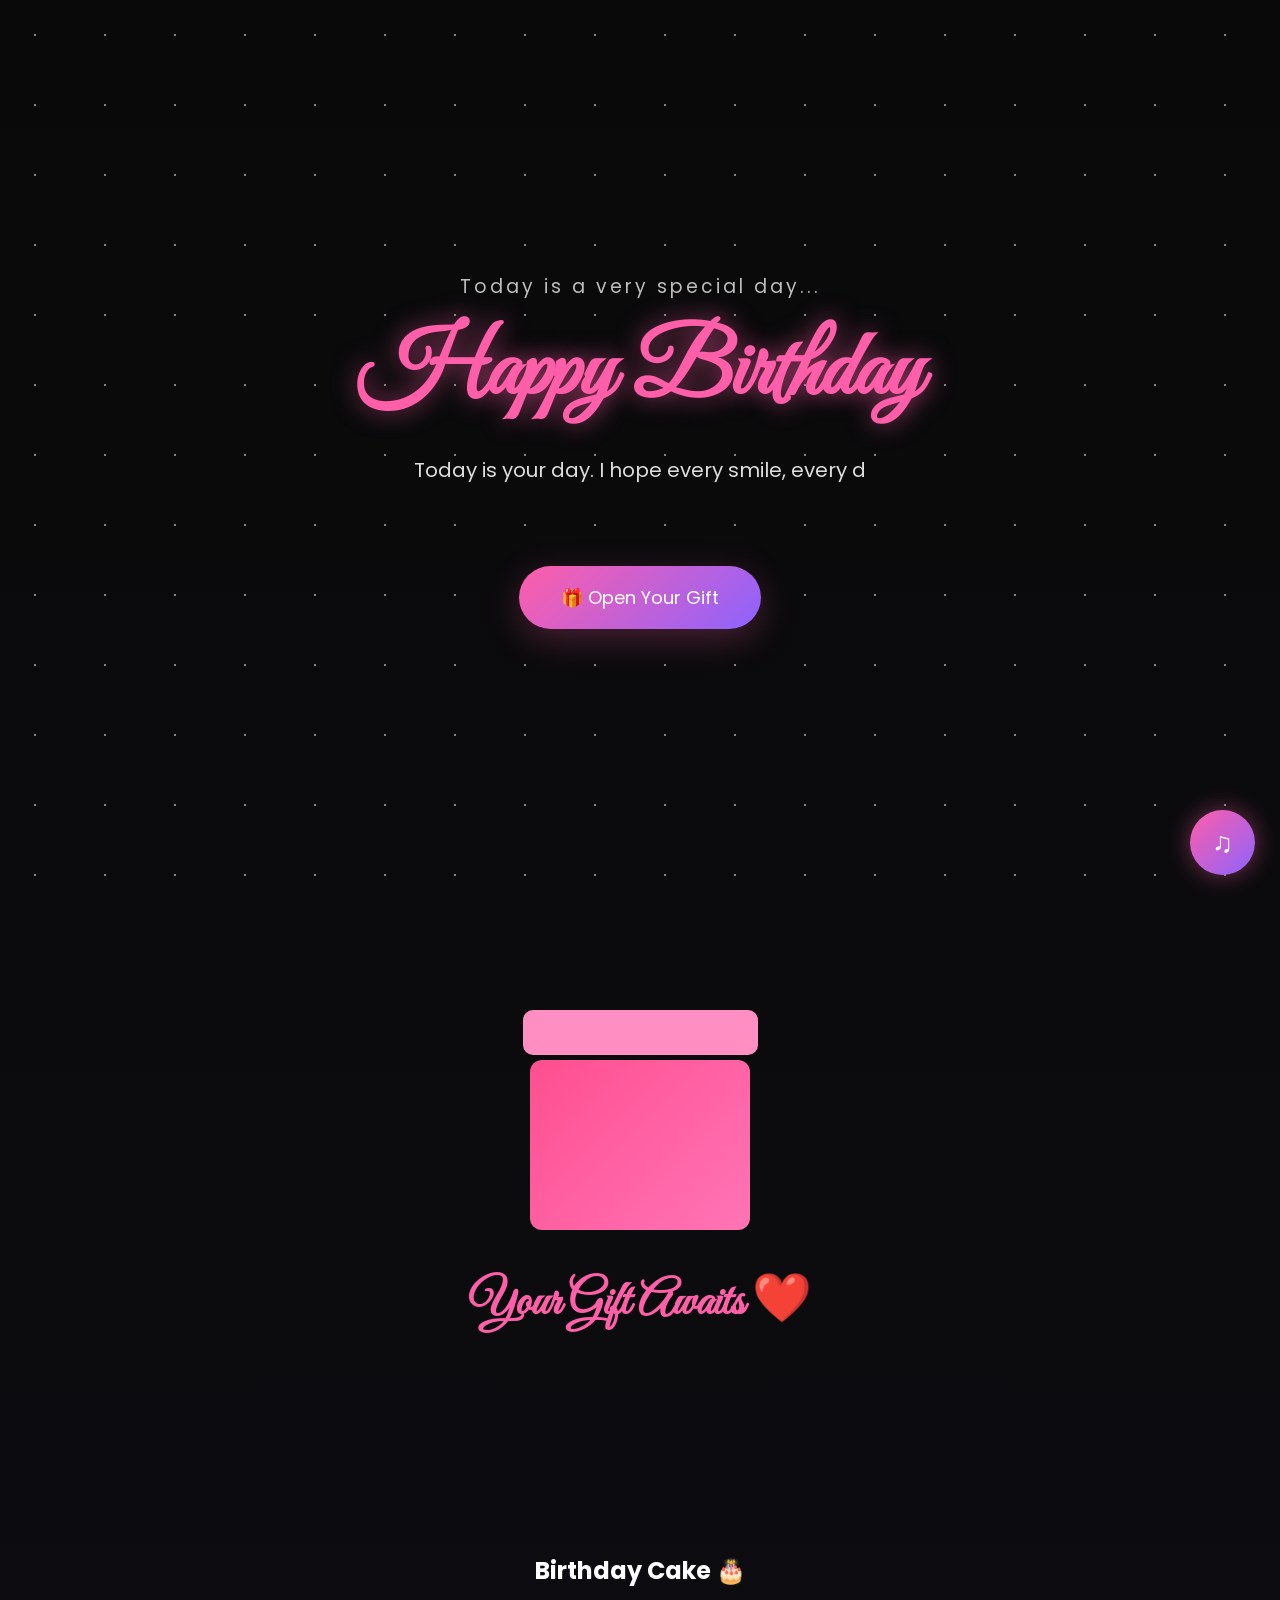
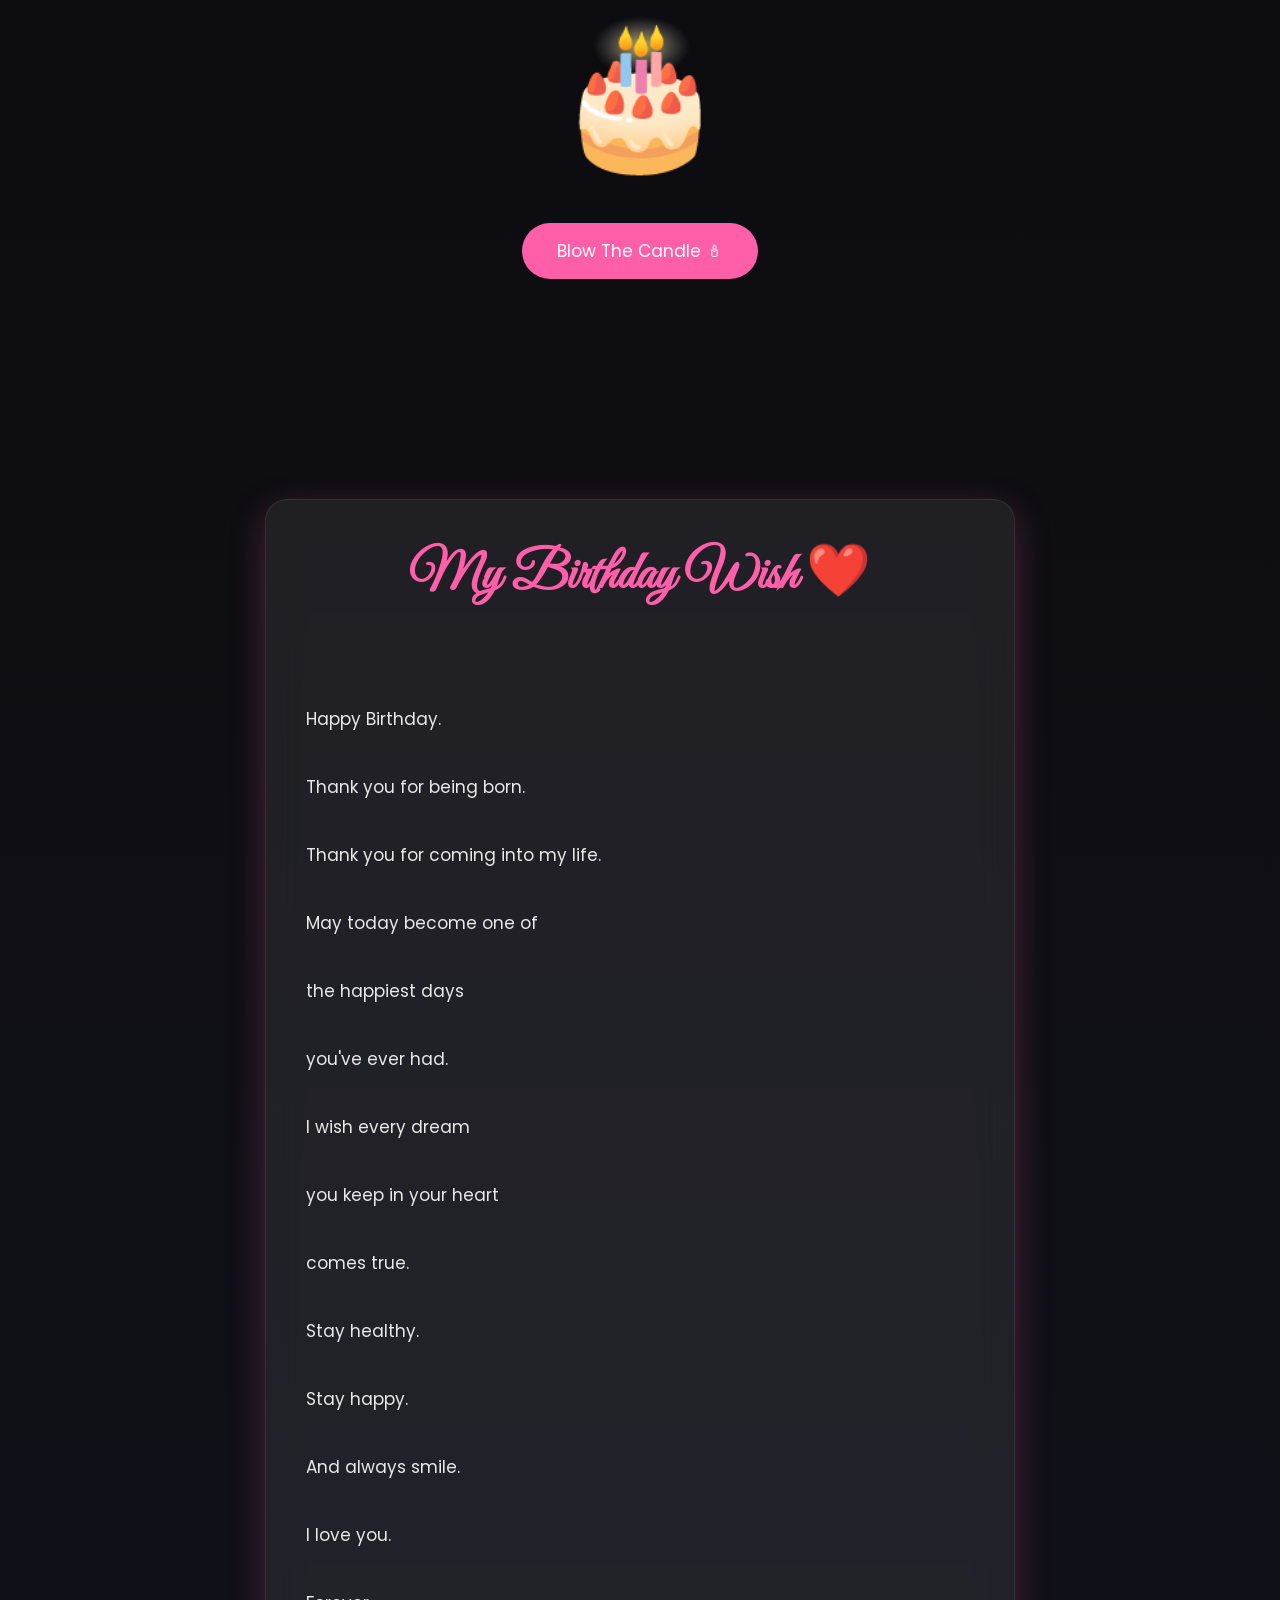
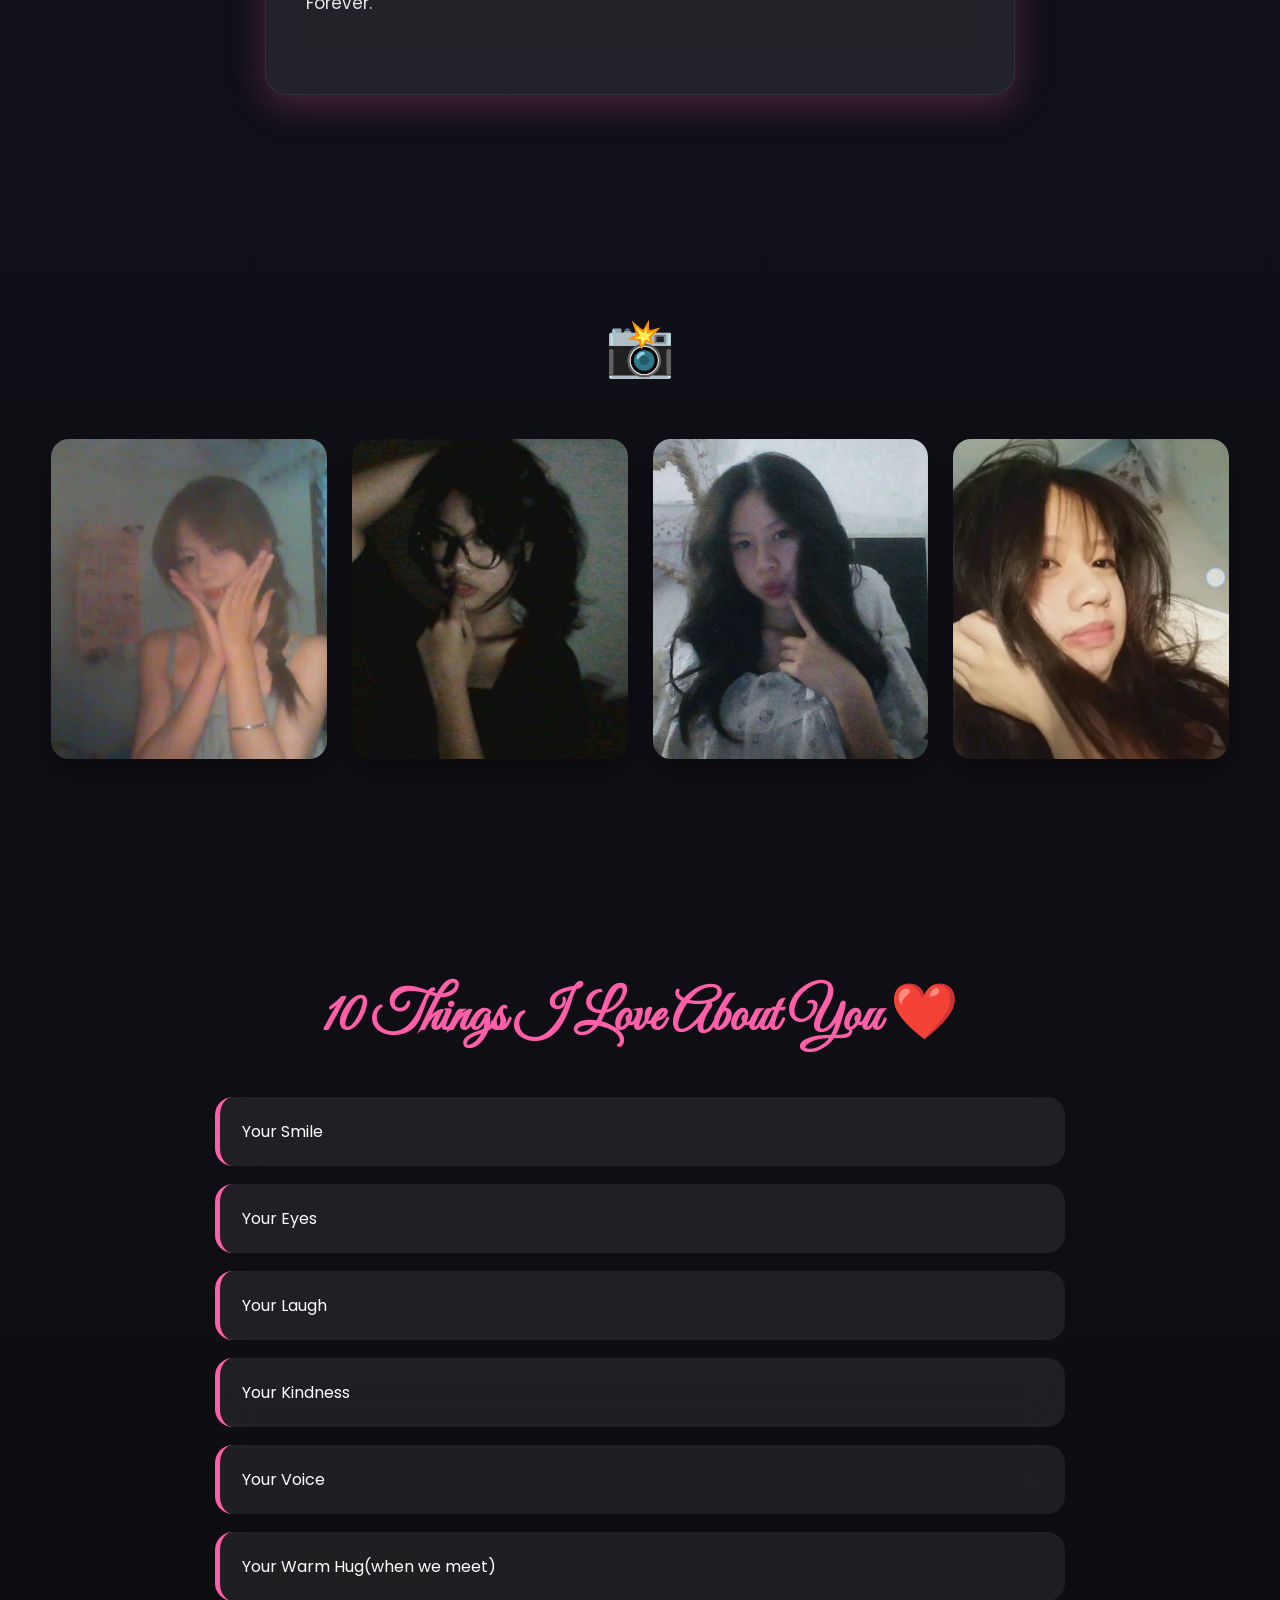
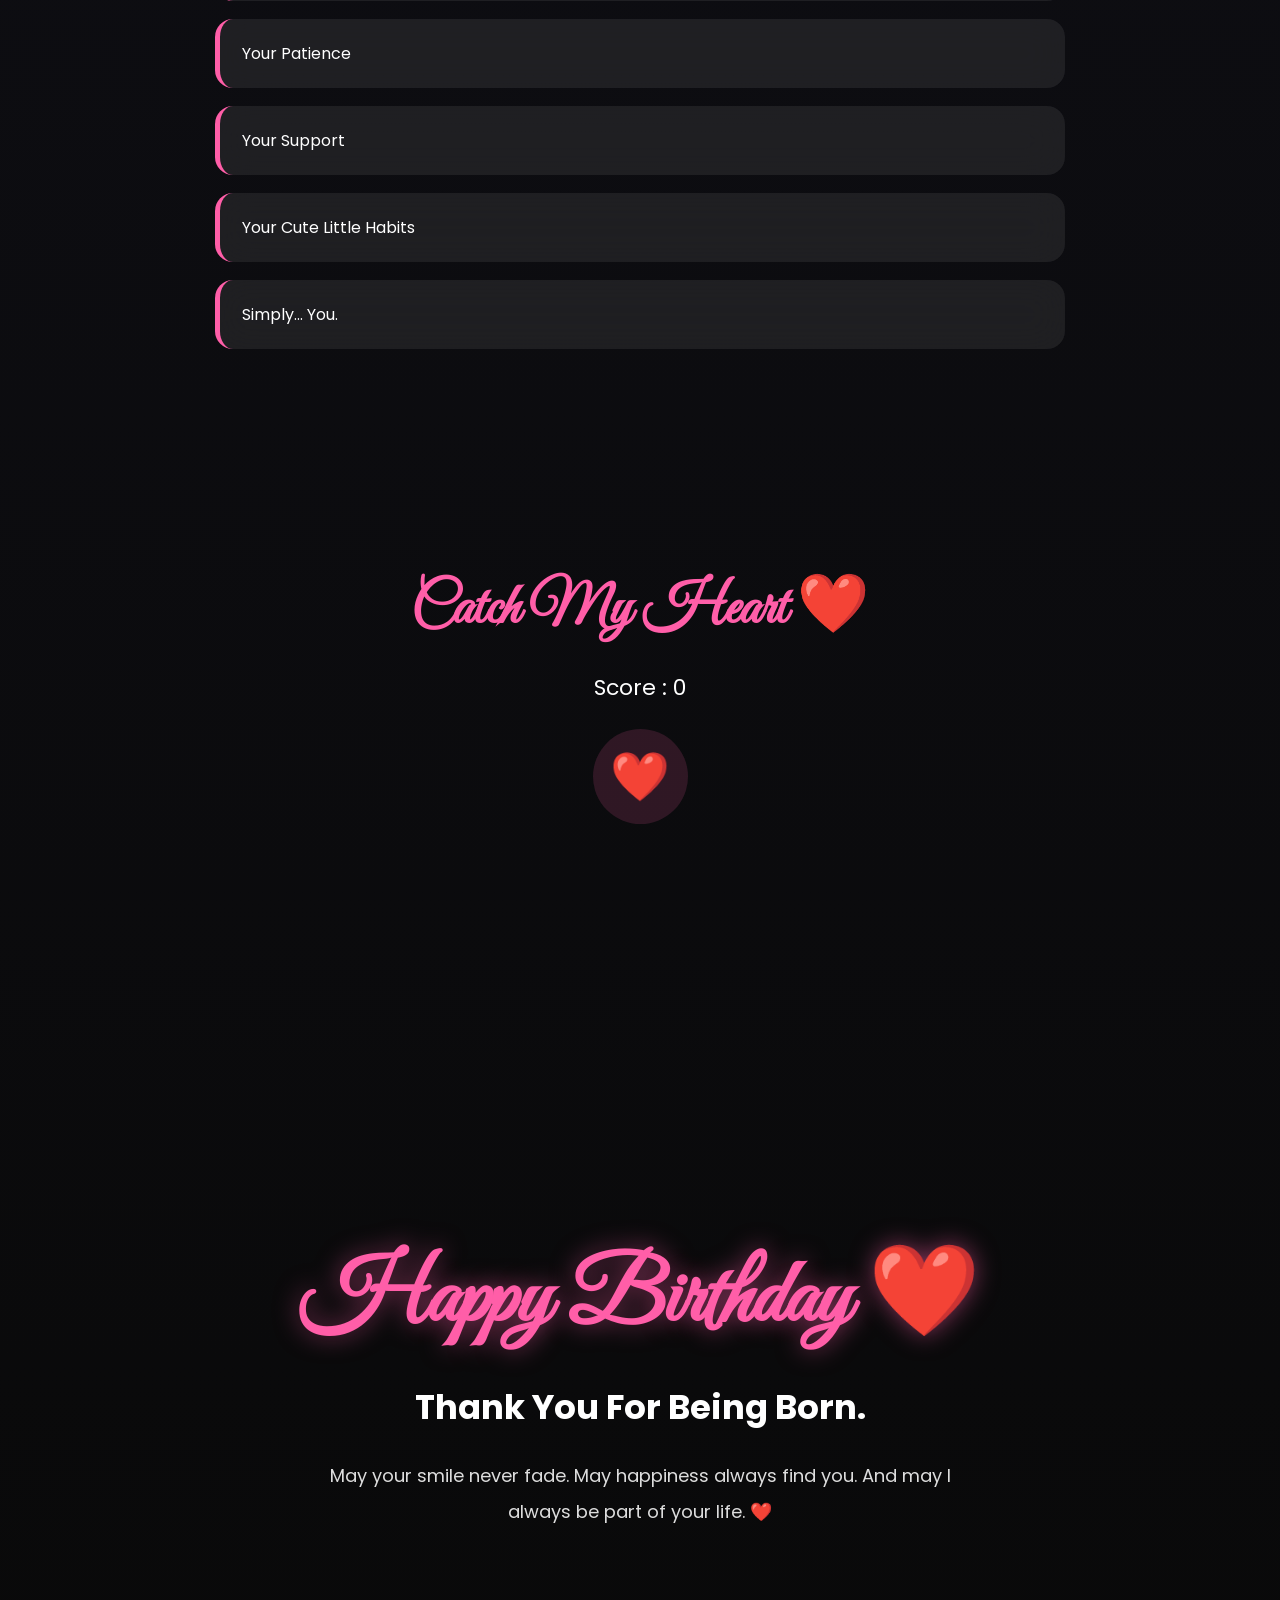
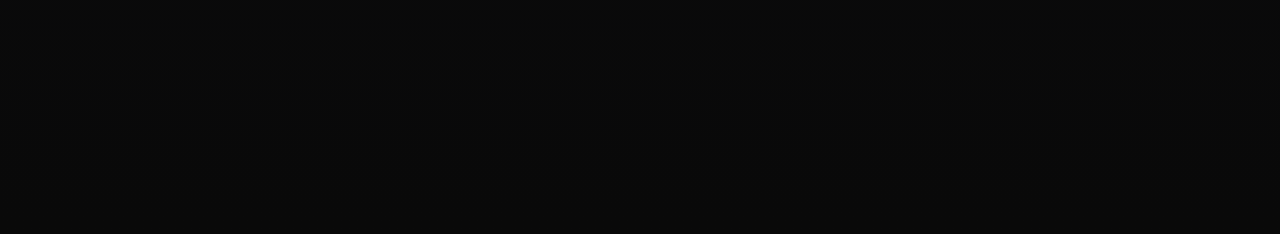
==== commit 919f868f: "Update index.html" ====
--- a/index.html
+++ b/index.html
@@ -296,7 +296,7 @@
 
 <audio id="bgm" loop>
 
-<source src="/yung kai - blue (instrumental).mp3">
+<source src="yung kai - blue (instrumental).mp3">
 
 </audio>
 
